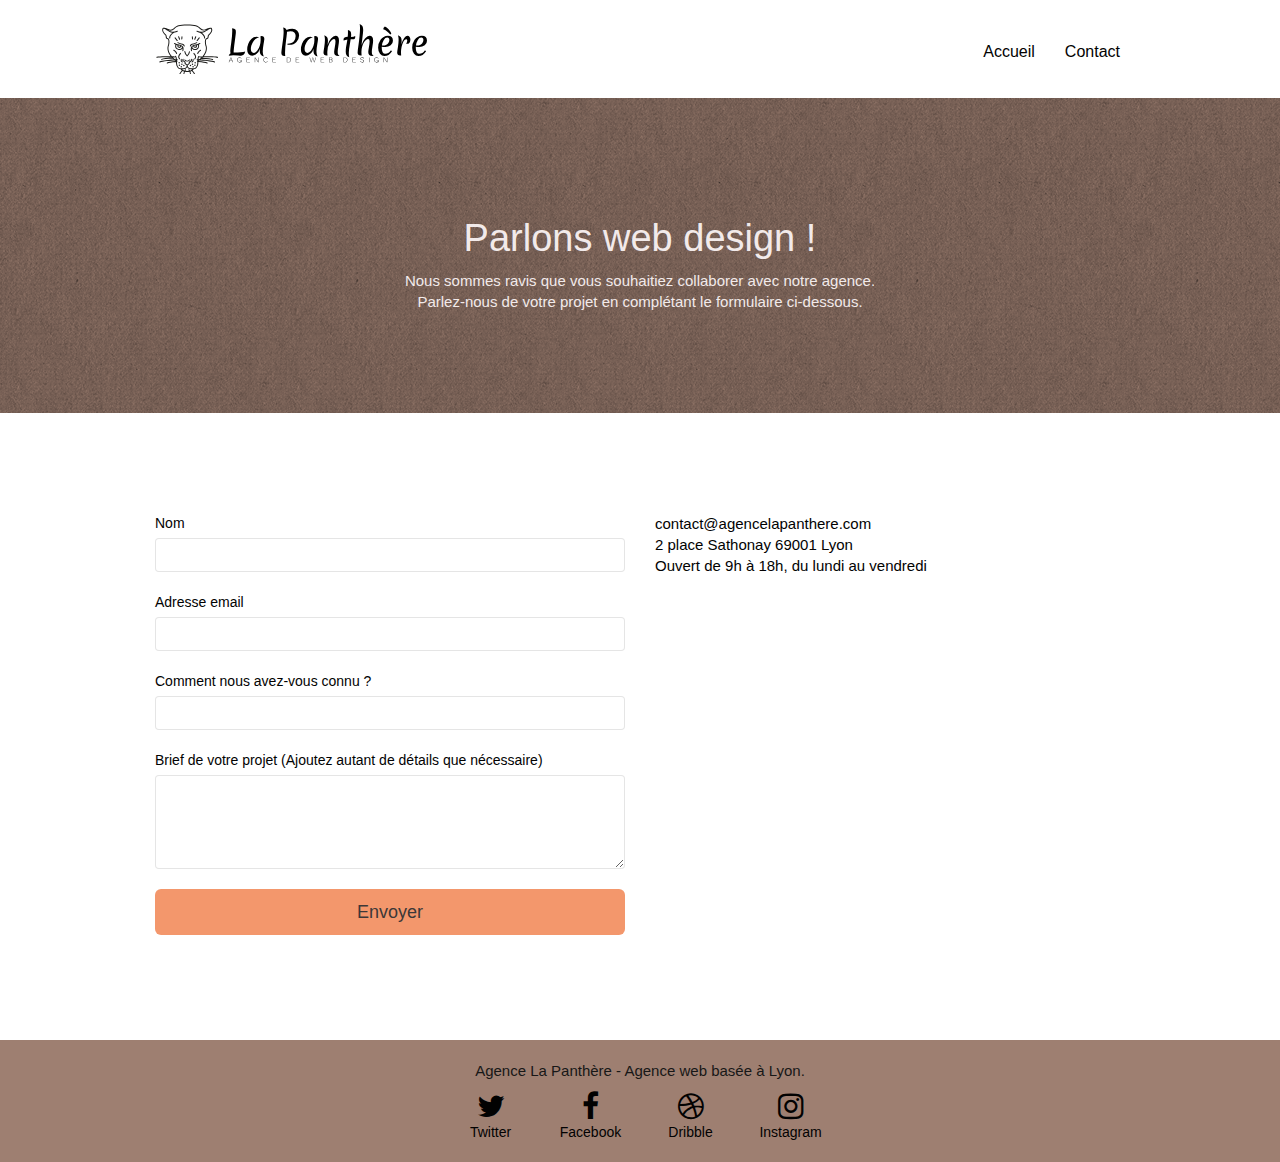
==== contact.html @ b4158b07 "color_banniere" ====
<!doctype html>
<html lang="fr">
<head>
    <meta charset="utf-8">
    <meta name="keywords" content="seo, google, site web, site internet, agence design paris, agence design, agence design,agence design,agence design,agence design,agence design,agence design,agence design,agence design">
    <meta name="description" content="Grande agence de web design basée à Lyon, la panthère, spécialisée en stratégie et illustration accompagne et aide votre entreprise à devenir attractive et visible sur internet">
    <meta name="viewport" content="width=device-width, initial-scale=1.0, viewport-fit=cover">
    <link rel="shortcut icon" type="image/png" href="favicon.jpg">
    
	<link rel="stylesheet" type="text/css" href="./css/bootstrap.css">
	<link rel="stylesheet" type="text/css" href="style.css">
	<link rel="stylesheet" type="text/css" href="./css/font-awesome.css">
	<link rel="stylesheet" type="text/css" href="./css/et-line.css">
	
    
	<script src="./js/jquery-2.1.0.min.js"></script>
	<script src="./js/bootstrap.min.js"></script>
	<script src="./js/blocs.min.js"></script>
	<script src="./js/jqBootstrapValidation.js"></script>
	<script src="./js/formHandler.js"></script>
    <title>Contact</title>

    
<!-- Analytics -->
 

<!-- Analytics END -->
    
</head>

<body>

	<!-- Principal conteneur -->
	<div class="page-container">
		
		<header>
			<!-- bloc-0 -->
			<div class="bloc bgc-white l-bloc " id="bloc-0">
				<div class="container bloc-sm">
					<nav class="navbar row">
						<div class="navbar-header">
							<a class="navbar-brand" href="index.html"><img src="img/agence-la-panthere-monochrome.svg" alt="logo agence la panthère" height="40" /></a>
						</div>
						<div class="collapse navbar-collapse navbar-1 special-dropdown-nav">
							<ul class="site-navigation nav navbar-nav">
								<li>
									<a href="index.html">Accueil</a>
								</li>
								<li>
									<a href="contact.html">Contact</a>
								</li>
							</ul>
						</div>
					</nav>
				</div>
			</div>
			<!-- bloc-0 END -->
		</header>

		<main>
			<!-- bloc-6 -->
			<div class="bloc bg-dots-bg bg-repeat bgc-atomic-tangerine d-bloc bloc-bg-texture texture-paper" id="bloc-6">
				<div class="container bloc-lg">
					<div class="col-sm-12">
						<h1 class="text-center hero-bloc-text tc-white">
							Parlons web design !
						</h1>
						<p class="text-center mg-lg tc-white tight-width-whitespace">
							Nous sommes ravis que vous souhaitiez collaborer avec notre agence.<br>
							Parlez-nous de votre projet en complétant le formulaire ci-dessous.
						</p>
					</div>
				</div>
			</div>
			<!-- bloc-6 END -->

			<!-- bloc-7 -->
			<div class="bloc bgc-white l-bloc" id="bloc-7">
				<div class="container bloc-lg">
					<div class="row">
						<div class="col-sm-6">
							<form id="form_1" novalidate data-success-msg="Your message has been sent." data-fail-msg="Sorry it seems that our mail server is not responding, Sorry for the inconvenience!">
								<div class="form-group">
									<label>
										Nom
									</label>
									<input id="name" class="form-control" required />
								</div>
								<div class="form-group">
									<label>
										Adresse email
									</label>
									<input id="email" class="form-control" type="email" required />
								</div>
								<div class="form-group">
									<label>
										Comment nous avez-vous connu ?
									</label>
									<input class="form-control" type="email" required id="input_504" />
								</div>
								<div class="form-group">
									<label>
										Brief de votre projet (Ajoutez autant de détails que nécessaire)<br>
									</label><textarea id="message" class="form-control" rows="4" cols="50" required></textarea>
								</div> 
								<button class="bloc-button btn btn-lg btn-block btn-atomic-tangerine" type="submit">
									Envoyer
								</button>
							</form>
						</div>
						<div class="col-sm-6">
							<p>
								contact@agencelapanthere.com<br>2 place Sathonay 69001 Lyon<br>Ouvert de 9h à 18h, du lundi au vendredi<br>
							</p>
						</div>
					</div>
				</div>
			</div>
			<!-- bloc-7 END -->

			<!-- ScrollToTop Button -->
			<a class="bloc-button btn btn-d scrollToTop" onclick="scrollToTarget('1')"><span class="fa fa-chevron-up"></span></a>
			<!-- ScrollToTop Button END-->
		</main>


		<footer>
			<div class="bloc bgc-atomic-tangerine d-bloc" id="bloc-8">
				<div class="container bloc-sm">
					<div class="row">
						<div class="col-sm-12">
							<p class="text-center white">
								Agence La Panthère - Agence web basée à Lyon.<br>
							</p>
							<div class="row row-no-gutters social">
								<div class="col-sm-3">
									<div class="text-center">
										<a class="social" href="index.html"><span class="fa fa-twitter icon-md"></span>Twitter</a>
									</div>
								</div>
								<div class="col-sm-3">
									<div class="text-center">
										<a class="social" href="index.html"><span class="fa fa-facebook icon-md"></span>Facebook</a>
									</div>
								</div>
								<div class="col-sm-3">
									<div class="text-center">
										<a class="social" href="index.html"><span class="fa fa-dribbble icon-md"></span>Dribble</a>
									</div>
								</div>
								<div class="col-sm-3">
									<div class="text-center">
										<a class="social" href="index.html"><span class="fa fa-instagram icon-md"></span>Instagram</a>
									</div>
								</div>
							</div>
						</div>
					</div>
				</div>
			</div>
		</footer>
		<!-- Footer - bloc-8 END -->

	</div>
<!-- Principal conteneur END -->
    

</body>
</html>
---- style.css ----
body {
    margin: 0;
    padding: 0;
    background: #FFF;
    overflow-x: hidden;
    -webkit-font-smoothing: antialiased;
    -moz-osx-font-smoothing: grayscale;
}

a,
button {
    transition: all .3s ease-in-out;
    outline: none!important;
}

a:hover {
    text-decoration: none;
    cursor: pointer;
}

#page-loading-blocs-notifaction {
    position: fixed;
    top: 0;
    bottom: 0;
    width: 100%;
    z-index: 100000;
    background: #FFFFFF url("img/pageload-spinner.gif") no-repeat center center;
}

header img
{
    height: 50px;
}

.bloc {
    width: 100%;
    clear: both;
    background: 50% 50% no-repeat;
    padding: 0 50px;
    -webkit-background-size: cover;
    -moz-background-size: cover;
    -o-background-size: cover;
    background-size: cover;
    position: relative;
}

.col-xs-12
{
    padding: 0 30px 0 30px;
}

.col-sm-12 img
{
 width: 180px;
}

.bloc .container {
    padding-left: 15px;
    padding-right: 15px;
}

.bloc-lg {
    padding: 100px 50px;
}

.bloc-md {
    padding: 50px;
}

.bloc-sm {
    padding: 20px 50px;
}

.bg-center,
.bg-l-edge,
.bg-r-edge,
.bg-t-edge,
.bg-b-edge,
.bg-tl-edge,
.bg-bl-edge,
.bg-tr-edge,
.bg-br-edge,
.bg-repeat {
    -webkit-background-size: auto!important;
    -moz-background-size: auto!important;
    -o-background-size: auto!important;
    background-size: auto!important;
}

.bg-repeat {
    background: repeat;
}

.bg-t-edge {
    background: top no-repeat;
}

.bloc-bg-texture::before {
    content: "";
    background-size: 2px 2px;
    position: absolute;
    top: 0;
    bottom: 0;
    left: 0;
    right: 0;
}

.texture-paper::before {
    background: url("img/texture-paper.png");
    background-size: 280px 280px;
}

.b-parallax {
    background-attachment: fixed;
}

.d-bloc .navbar-toggle .icon-bar {
    background: rgba(255, 255, 255, 1);
}

.d-bloc .btn-wire,
.d-bloc .btn-wire:hover {
    color: rgba(255, 255, 255, 1);
    border-color: rgba(255, 255, 255, 1);
}

.d-bloc .panel {
    color: rgba(0, 0, 0, .5);
}

.d-bloc .panel button:hover {
    color: rgba(0, 0, 0, .7);
}

.d-bloc .panel icon {
    border-color: rgba(0, 0, 0, .7);
}

.d-bloc .panel .divider-h span {
    border-color: rgba(0, 0, 0, .1);
}

.d-bloc .panel .a-btn {
    color: rgba(0, 0, 0, .6);
}

.d-bloc .panel .a-btn:hover {
    color: rgba(0, 0, 0, 1);
}

.d-bloc .panel .btn-wire,
.d-bloc .panel .btn-wire:hover {
    color: rgba(0, 0, 0, .7);
    border-color: rgba(0, 0, 0, .3);
}

.d-bloc .panel,
.l-bloc {
    color: rgba(0, 0, 0, .5);
}

.d-bloc .panel button:hover,
.l-bloc button:hover {
    color: rgba(0, 0, 0, .7);
}

.l-bloc .icon-round,
.l-bloc .icon-square,
.l-bloc .icon-rounded,
.l-bloc .icon-semi-rounded-a,
.l-bloc .icon-semi-rounded-b {
    border-color: rgba(0, 0, 0, .7);
}

.d-bloc .panel .divider-h span,
.l-bloc .divider-h span {
    border-color: rgba(0, 0, 0, .1);
}

.d-bloc .panel .a-btn,
.l-bloc .a-btn,
.l-bloc .navbar a,
.l-bloc .navbar-brand,
.l-bloc a .icon-sm,
.l-bloc a .icon-md,
.l-bloc a .icon-lg,
.l-bloc a .icon-xl,
.l-bloc h1 a,
.l-bloc h2 a,
.l-bloc h3 a,
.l-bloc h4 a,
.l-bloc h5 a,
.l-bloc h6 a,
.l-bloc p a {
    color: rgba(0, 0, 0, .6);
}

.d-bloc .panel .a-btn:hover,
.l-bloc .a-btn:hover,
.l-bloc .navbar a:hover,
.l-bloc .navbar-brand:hover,
.l-bloc a:hover .icon-sm,
.l-bloc a:hover .icon-md,
.l-bloc a:hover .icon-lg,
.l-bloc a:hover .icon-xl,
.l-bloc h1 a:hover,
.l-bloc h2 a:hover,
.l-bloc h3 a:hover,
.l-bloc h4 a:hover,
.l-bloc h5 a:hover,
.l-bloc h6 a:hover,
.l-bloc p a:hover {
    color: rgba(0, 0, 0, 1);
}

.l-bloc .navbar-toggle .icon-bar {
    color: rgba(0, 0, 0, .6);
}

.d-bloc .panel .btn-wire,
.d-bloc .panel .btn-wire:hover,
.l-bloc .btn-wire,
.l-bloc .btn-wire:hover {
    color: rgba(0, 0, 0, .7);
    border-color: rgba(0, 0, 0, .3);
}

.voffset {
    margin-top: 30px;
}

.voffset-lg {
    margin-top: 80px;
}

.row-no-gutters {
    display: flex;
    margin-right: 0;
    margin-left: 0;
}

.row.row-no-gutters > [class^="col-"],
.row.row-no-gutters > [class*=" col-"] {
    padding-left: 16px;
}

#bloc-1-hero h1 {
    font-size: 32px;
}

.navbar {
    margin-bottom: 0;
    z-index: 1;
}

.navbar-brand {
    height: auto;
    padding: 3px 15px;
    font-size: 25px;
    font-weight: normal;
    font-weight: 600;
    line-height: 44px;
}

.navbar-brand img {
    max-height: 200px;
    margin: 0 5px 0 0;
    display: inline;
}

.navbar-brand img[src$=svg] {
    min-width: 100px;
}

.nav-center .navbar-brand img {
    margin: 0;
}

.navbar .nav {
    padding-top: 2px;
    margin-right: -16px;
    float: right;
    z-index: 1;
}

.nav > li {
    float: left;
    margin-top: 4px;
    font-size: 16px;
}

.navbar-nav .open .dropdown-menu > li > a {
    text-align: inherit;
}

.nav > li a:hover,
.nav > li a:focus {
    background: transparent;
}

.navbar-toggle {
    margin: 10px 10px 0 0;
    border: 0px;
}

.navbar-toggle:hover {
    background: transparent!important;
}

.navbar-toggle .icon-bar {
    background-color: rgba(0, 0, 0, .5);
    width: 26px;
}

.nav-invert .navbar .nav {
    float: left;
}

.nav-invert .navbar-header,
.nav-invert .navbar-brand {
    float: right;
    position: relative;
    z-index: 2;
}

@media (min-width: 768px) {
    .site-navigation {
        position: absolute;
        top: 50%;
        right: 20px;
        transform: translate(0, -50%);
        -webkit-transform: translateY(-50%);
    }
    .nav > li .dropdown-menu a,
    .nav > li .dropdown-menu a:hover {
        color: #484848;
    }
    .nav-invert .site-navigation {
        left: 0;
        right: 0;
    }
    .nav-center {
        text-align: center;
    }
    .nav-center .navbar-header {
        width: 100%;
    }
    .nav-center .navbar-header,
    .nav-center .navbar-brand,
    .nav-center .nav > li {
        float: none;
        display: inline-block;
    }
    .nav-center .site-navigation {
        position: relative;
        width: 100%;
        right: 0;
        margin-right: 0px;
        margin-top: 20px;
    }
    .nav-center.mini-nav .navbar-toggle {
        float: none;
        margin: 10px auto 0;
    }
}

.nav > li > .dropdown a {
    background: none!important;
    display: block;
    padding: 14px 15px;
}

nav .caret {
    margin: 0 5px;
}

.dropdown-menu .dropdown-menu {
    top: -8px;
    left: 100%;
}

.dropdown-menu .dropmenu-flow-right {
    top: 100%;
    left: 0;
    margin-left: -1px;
    border-top-left-radius: 0;
    border-top-right-radius: 0;
}

.dropdown-menu .dropdown span {
    border: 4px solid black;
    border-top-color: transparent;
    border-right-color: transparent;
    border-bottom-color: transparent;
    margin: 6px -5px 0 0!important;
    float: right;
}

.mg-md {
    margin-top: 10px;
    margin-bottom: 45px;
}

.mg-lg {
    margin-top: 10px;
    margin-bottom: 40px;
}

.btn {
    margin: 0 5px 5px 0;
}

.btn.pull-right {
    margin: 0 0 5px 5px;
}

.btn-d,
.btn-d:hover,
.btn-d:focus {
    color: #FFF;
    background: rgba(0, 0, 0, .3);
}

button {
    outline: none!important;
}

.btn-rd {
    border-radius: 40px;
}

.btn-clean {
    border: 1px solid rgba(0, 0, 0, .08);
    border-bottom-color: rgba(0, 0, 0, .1);
    text-shadow: 0 1px 0 rgba(0, 0, 1, .1);
    box-shadow: 0 1px 3px rgba(0, 0, 1, .25), inset 0 1px 0 0 rgba(255, 255, 255, .15);
}

.icon-md {
    font-size: 30px!important;
}

.icon-lg {
    font-size: 60px!important;
}

.sm-shadow {
    text-shadow: 0 1px 2px rgba(0, 0, 0, .3);
}

.panel-sq,
.panel-sq .panel-heading,
.panel-sq .panel-footer {
    border-radius: 0;
}

.panel-rd {
    border-radius: 30px;
}

.panel-rd .panel-heading {
    border-radius: 29px 29px 0 0;
}

.panel-rd .panel-footer {
    border-radius: 0 0 29px 29px;
}

.form-control {
    border-color: rgba(0, 0, 0, .1);
    box-shadow: none;
}

.scrollToTop {
    width: 40px;
    height: 40px;
    position: fixed;
    bottom: 20px;
    right: 20px;
    opacity: 0;
    z-index: 500;
    transition: all .3s ease-in-out;
}

.scrollToTop span {
    margin-top: 6px;
}

.showScrollTop {
    font-size: 14px;
    opacity: 1;
}

a[data-lightbox] {
    position: relative;
    display: block;
    text-align: center;
}

a[data-lightbox]:hover::before {
    content: "+";
    font-family: "HelveticaNeue-Light", "Helvetica Neue Light", "Helvetica Neue", Helvetica, Arial;
    font-size: 32px;
    width: 50px;
    height: 50px;
    margin-left: -25px;
    border-radius: 50%;
    background: rgba(0, 0, 0, .6);
    color: #FFF;
    font-weight: 100;
    z-index: 1;
    position: absolute;
    top: 50%;
    transform: translateY(-50%);
    -webkit-transform: translateY(-50%);
}

a[data-lightbox]:hover img {
    opacity: 0.6;
    -webkit-animation-fill-mode: none;
    animation-fill-mode: none;
}

#lightbox-modal {
    display: flex;
    align-items: center;
}

#lightbox-modal .modal-dialog {
    width: 90%;
    max-width: 900px;
    margin: 0 auto 0;
}

#lightbox-modal .modal-dialog img {
    max-height: 90vh;
    margin: 0 auto;
}

.lightbox-caption {
    padding: 20px;
    color: #FFF;
    background: rgba(0, 0, 0, .5);
    position: absolute;
    left: 15px;
    right: 15px;
    bottom: 5px;
}

.close-lightbox {
    color: #FFF;
    font-size: 30px;
    position: absolute;
    top: 20px;
    right: 20px;
    z-index: 20;
    background: rgba(0, 0, 0, .5);
    border: none;
    line-height: 30px;
    padding: 0 9px 5px;
    opacity: 0.3;
}

.close-lightbox:hover,
.next-lightbox:hover,
.prev-lightbox:hover {
    opacity: 1.0;
    color: #FFF;
}

.next-lightbox,
.prev-lightbox {
    font-size: 20px;
    color: rgba(255, 255, 255, .9);
    background: rgba(0, 0, 0, .5);
    transition: all .2s ease-in-out;
    position: absolute;
    top: 45%;
    z-index: 1;
    opacity: 0.4;
}

.next-lightbox {
    padding: 6px 8px 1px 13px;
    right: 25px;
}

.prev-lightbox {
    padding: 6px 13px 1px 10px;
    left: 25px;
}

.snapshot-lb .modal-body {
    padding-bottom: 45px;
}

.snapshot-lb .lightbox-caption {
    padding: 0;
    color: rgba(0, 0, 0, .5);
    background: none;
}

h1,
h2,
h3,
h4,
h5,
h6,
p,
label,
.btn,
a {
    font-family: "helvetica";
    font-weight: 400;
    color: #020202!important;
}

.container {
    max-width: 1000px;
}

.hero-bloc-text {
    font-size: 38px;
}

.hero-bloc-text-sub {
    font-size: 36px;
}

.statement-bloc-text {
    line-height: 26px;
    font-style: italic;
    font-size: 20px;
    text-align: center;
    font-weight: lighter;
    max-width: 520px;
    margin: auto auto auto auto;
}

p {
    font-size: 15px;
}

.tight-width-whitespace {
    max-width: 617px;
    margin: auto auto auto auto;
}

.h1 {
    font-size: 20px;
    font-family: "Open Sans";
}

.cta-hero {
    margin-top: 22px;
    color: #FFFFFF!important;
    text-transform: uppercase;

    font-size: 16px;
    font-weight: 700;
}

.social {
    max-width: 400px;
    margin: auto auto auto auto;
}

.bgc-white h2
{
    padding: 0% 19%;
}

h2 {
    font-size: 22px;
    line-height: 1.4em;
}

h3 {
    font-size: 15px;
    text-transform: uppercase;
    font-weight: 700;
    color: #333333!important;
}

.med-width-whitespace {
    max-width: 800px;
    margin: auto auto auto auto;
    box-shadow: 0px 0px 0px #000000;
}

h1 {
    color: #333333!important;
}

h4 {
    color: #333333!important;
}

.icons {
    margin-bottom: 14px;
    margin-top: 24px;
}

.white {
    color: #171717!important;
}

.whitee {
    color: #f4f0f0!important;
}

.portfolio-thumb {
    margin-bottom: 24px;
}

.portfolio-row {
    margin-bottom: 44px;
    margin-top: 50px;
}

.form-group
{
    display: flex;
    flex-direction: column;
    margin-bottom: 20px;
}

.avatar {
    box-shadow: 0px 4px 9px rgba(0, 0, 0, 0.3);
}

.black-background {
    background-color:rgba(47, 42, 26, 0.87);
    padding: 40px 0 40px 0;
}

.bold-link {
    font-weight: 900;
    text-decoration: underline!important;
}

.bgc-white {
    background-color: #FFFFFF;
}



.bgc-atomic-tangerine {
    background-color: #9e7f71;
}

.tc-white {
    color: #f2eaea!important;
}

.btn-atomic-tangerine {
    background: #F3976C;
    color: #3c3838!important;
}

.btn-atomic-tangerine:hover {
    background: #c27956!important;
    color: #3c3838!important;
}

.ltc-white {
    color: #FFFFFF!important;
}

.ltc-white:hover {
    color: #cccccc!important;
}

.ltc-atomic-tangerine {
    color: #F3976C!important;
}

.ltc-atomic-tangerine:hover {
    color: #c27956!important;
}

.icon-dark-slate-blue {
    color: #364577!important;
    border-color: #364577!important;
}

.bg-dots-bg {
    background-image: url("img/dots-bg.png");
}

.bg-lines-h2-bg {
    background-image: url("img/lines-h2-bg.png");
}

.bg-banniere {
    background-image: url("img/agence-la-panthere-red.jpg");
}

.bg-presentation {
    background-image: url("img/image-de-presentation-red.jpg");
}


@media (max-width: 1024px) {
    .bloc {
        padding-left: 20px;
        padding-right: 20px;
    }
    .bloc.full-width-bloc,
    .bloc-tile-2.full-width-bloc .container,
    .bloc-tile-3.full-width-bloc .container,
    .bloc-tile-4.full-width-bloc .container {
        padding-left: 0;
        padding-right: 0;
    }
}

@media (max-width: 992px) and (min-width: 768px) {
    .navbar .nav {
        max-width: 80%
    }
    .nav-center.navbar .nav {
        max-width: 100%
    }
}

@media only screen and (min-width: 768px) and (max-width: 1024px) and (orientation: landscape) {
    .b-parallax {
        background-attachment: scroll;
    }
}

@media only screen and (min-width: 1024px) and (max-width: 1366px) and (-webkit-min-device-pixel-ratio: 1.5) {
    .b-parallax {
        background-attachment: scroll;
    }
}

@media (max-width: 991px) {
    .container {
        width: 100%;
    }
    .b-parallax {
        background-attachment: scroll;
    }
    .page-container,
    #hero-bloc {
        overflow-x: hidden;
        position: relative;
    }
    
    .bloc-group,
    .bloc-group .bloc {
        display: block;
        width: 100%;
    }
    
}

@media (max-width: 767px) {

    .black-background {
        margin: 0 20px 0;
    }

    p {
        font-size: 23px;
    }

    .page-container {
        overflow-x: hidden;
        position: relative;
    }
    h1,
    h2,
    h3,
    h4,
    h5,
    h6,
    p,
    #disqus_thread {
        padding-left: 10px!important;
        padding-right: 10px!important;
    }
    .b-parallax {
        background-attachment: scroll;
    }
    .navbar .nav {
        padding-top: 0;
        border-top: 1px solid rgba(0, 0, 0, .2);
        float: none!important;
    }
    .navbar.row {
        margin-left: 0;
        margin-right: 0;
    }
    .site-navigation {
        position: inherit;
        transform: none;
        -webkit-transform: none;
        -ms-transform: none;
    }
    .nav > li {
        margin-top: 0;
        border-bottom: 1px solid rgba(0, 0, 0, .1);
        background: rgba(0, 0, 0, .05);
        text-align: left;
        padding-left: 15px;
        width: 100%;
        
    }
    .nav > li:hover {
        background: rgba(0, 0, 0, .08);
    }
    .dropdown .dropdown a .caret {
        float: none;
        margin: 5px 0 0 10px!important;
        border: 4px solid black;
        border-bottom-color: transparent;
        border-right-color: transparent;
        border-left-color: transparent;
    }
    #hero-bloc .navbar .nav {
        background: rgba(0, 0, 0, .8);
    }
    #hero-bloc .navbar .nav a {
        color: rgba(255, 255, 255, .6);
    }
    .hero {
        padding: 50px 0;
    }
    .hero-nav {
        left: -1px;
        right: -1px;
    }
    .navbar-collapse {
        padding: 0;
        overflow-x: hidden;
        -webkit-box-shadow: none;
        box-shadow: none;
    }
    .navbar-brand img {
        max-height: 40px;
        width: auto;
    }
    .nav-invert .navbar-header {
        float: none;
        width: 100%;
    }
    .nav-invert .navbar-toggle {
        float: left;
        margin-left: 10px;
    }
    .bloc {
        padding-left: 0;
        padding-right: 0;
    }
    .bloc-xxl,
    .bloc-xl,
    .bloc-lg {
        padding: 40px 0;
    }
    .bloc-sm,
    .bloc-md {
        padding-left: 0;
        padding-right: 0;
    }
    .bloc-tile-2 .container,
    .bloc-tile-3 .container,
    .bloc-tile-4 .container,
    .bloc-fill-screen .fill-bloc-top-edge,
    .bloc-fill-screen .fill-bloc-bottom-edge {
        padding-left: 0;
        padding-right: 0;
    }
    .a-block {
        padding: 0 10px;
    }
    .btn-dwn {
        display: none;
    }
    .voffset {
        margin-top: 5px;
    }
    .voffset-md {
        margin-top: 20px;
    }
    .voffset-lg {
        margin-top: 30px;
    }
    form {
        padding: 5px;
    }
    .close-lightbox {
        display: inline-block;
    }
    .blocsapp-device-iphone5 {
        background-size: 216px 425px;
        padding-top: 60px;
        width: 216px;
        height: 425px;
    }
    .blocsapp-device-iphone5 img {
        width: 180px;
        height: 320px;
    }
}

@media (max-width: 400px) {
    .bloc {
        padding-left: 0;
        padding-right: 0;
    }
}

@media (max-width: 767px) {
    .bloc-mob-center-text {
        text-align: center;
    }
}
---- css/et-line.css ----
@font-face {
    font-family: et-line;
    src: url(../fonts/et-line.eot);
    src: url(../fonts/et-line.eot?#iefix) format('embedded-opentype'), url(../fonts/et-line.woff) format('woff'), url(../fonts/et-line.ttf) format('truetype'), url(../fonts/et-line.svg#et-line) format('svg');
    font-weight: 400;
    font-style: normal
}

.et-icon-adjustments,
.et-icon-alarmclock,
.et-icon-anchor,
.et-icon-aperture,
.et-icon-attachment,
.et-icon-bargraph,
.et-icon-basket,
.et-icon-beaker,
.et-icon-bike,
.et-icon-book-open,
.et-icon-briefcase,
.et-icon-browser,
.et-icon-calendar,
.et-icon-camera,
.et-icon-caution,
.et-icon-chat,
.et-icon-circle-compass,
.et-icon-clipboard,
.et-icon-clock,
.et-icon-cloud,
.et-icon-compass,
.et-icon-desktop,
.et-icon-dial,
.et-icon-document,
.et-icon-documents,
.et-icon-download,
.et-icon-dribbble,
.et-icon-edit,
.et-icon-envelope,
.et-icon-expand,
.et-icon-facebook,
.et-icon-flag,
.et-icon-focus,
.et-icon-gears,
.et-icon-genius,
.et-icon-gift,
.et-icon-global,
.et-icon-globe,
.et-icon-googleplus,
.et-icon-grid,
.et-icon-happy,
.et-icon-hazardous,
.et-icon-heart,
.et-icon-hotairballoon,
.et-icon-hourglass,
.et-icon-key,
.et-icon-laptop,
.et-icon-layers,
.et-icon-lifesaver,
.et-icon-lightbulb,
.et-icon-linegraph,
.et-icon-linkedin,
.et-icon-lock,
.et-icon-magnifying-glass,
.et-icon-map,
.et-icon-map-pin,
.et-icon-megaphone,
.et-icon-mic,
.et-icon-mobile,
.et-icon-newspaper,
.et-icon-notebook,
.et-icon-paintbrush,
.et-icon-paperclip,
.et-icon-pencil,
.et-icon-phone,
.et-icon-picture,
.et-icon-pictures,
.et-icon-piechart,
.et-icon-presentation,
.et-icon-pricetags,
.et-icon-printer,
.et-icon-profile-female,
.et-icon-profile-male,
.et-icon-puzzle,
.et-icon-quote,
.et-icon-recycle,
.et-icon-refresh,
.et-icon-ribbon,
.et-icon-rss,
.et-icon-sad,
.et-icon-scissors,
.et-icon-scope,
.et-icon-search,
.et-icon-shield,
.et-icon-speedometer,
.et-icon-strategy,
.et-icon-streetsign,
.et-icon-tablet,
.et-icon-target,
.et-icon-telescope,
.et-icon-toolbox,
.et-icon-tools,
.et-icon-tools-2,
.et-icon-trophy,
.et-icon-tumblr,
.et-icon-twitter,
.et-icon-upload,
.et-icon-video,
.et-icon-wallet,
.et-icon-wine {
    font-family: et-line;
    speak: none;
    font-style: normal;
    font-weight: 400;
    font-variant: normal;
    text-transform: none;
    line-height: 1;
    -webkit-font-smoothing: antialiased;
    -moz-osx-font-smoothing: grayscale;
    display: inline-block
}

.et-icon-mobile:before {
    content: "\e000"
}

.et-icon-laptop:before {
    content: "\e001"
}

.et-icon-desktop:before {
    content: "\e002"
}

.et-icon-tablet:before {
    content: "\e003"
}

.et-icon-phone:before {
    content: "\e004"
}

.et-icon-document:before {
    content: "\e005"
}

.et-icon-documents:before {
    content: "\e006"
}

.et-icon-search:before {
    content: "\e007"
}

.et-icon-clipboard:before {
    content: "\e008"
}

.et-icon-newspaper:before {
    content: "\e009"
}

.et-icon-notebook:before {
    content: "\e00a"
}

.et-icon-book-open:before {
    content: "\e00b"
}

.et-icon-browser:before {
    content: "\e00c"
}

.et-icon-calendar:before {
    content: "\e00d"
}

.et-icon-presentation:before {
    content: "\e00e"
}

.et-icon-picture:before {
    content: "\e00f"
}

.et-icon-pictures:before {
    content: "\e010"
}

.et-icon-video:before {
    content: "\e011"
}

.et-icon-camera:before {
    content: "\e012"
}

.et-icon-printer:before {
    content: "\e013"
}

.et-icon-toolbox:before {
    content: "\e014"
}

.et-icon-briefcase:before {
    content: "\e015"
}

.et-icon-wallet:before {
    content: "\e016"
}

.et-icon-gift:before {
    content: "\e017"
}

.et-icon-bargraph:before {
    content: "\e018"
}

.et-icon-grid:before {
    content: "\e019"
}

.et-icon-expand:before {
    content: "\e01a"
}

.et-icon-focus:before {
    content: "\e01b"
}

.et-icon-edit:before {
    content: "\e01c"
}

.et-icon-adjustments:before {
    content: "\e01d"
}

.et-icon-ribbon:before {
    content: "\e01e"
}

.et-icon-hourglass:before {
    content: "\e01f"
}

.et-icon-lock:before {
    content: "\e020"
}

.et-icon-megaphone:before {
    content: "\e021"
}

.et-icon-shield:before {
    content: "\e022"
}

.et-icon-trophy:before {
    content: "\e023"
}

.et-icon-flag:before {
    content: "\e024"
}

.et-icon-map:before {
    content: "\e025"
}

.et-icon-puzzle:before {
    content: "\e026"
}

.et-icon-basket:before {
    content: "\e027"
}

.et-icon-envelope:before {
    content: "\e028"
}

.et-icon-streetsign:before {
    content: "\e029"
}

.et-icon-telescope:before {
    content: "\e02a"
}

.et-icon-gears:before {
    content: "\e02b"
}

.et-icon-key:before {
    content: "\e02c"
}

.et-icon-paperclip:before {
    content: "\e02d"
}

.et-icon-attachment:before {
    content: "\e02e"
}

.et-icon-pricetags:before {
    content: "\e02f"
}

.et-icon-lightbulb:before {
    content: "\e030"
}

.et-icon-layers:before {
    content: "\e031"
}

.et-icon-pencil:before {
    content: "\e032"
}

.et-icon-tools:before {
    content: "\e033"
}

.et-icon-tools-2:before {
    content: "\e034"
}

.et-icon-scissors:before {
    content: "\e035"
}

.et-icon-paintbrush:before {
    content: "\e036"
}

.et-icon-magnifying-glass:before {
    content: "\e037"
}

.et-icon-circle-compass:before {
    content: "\e038"
}

.et-icon-linegraph:before {
    content: "\e039"
}

.et-icon-mic:before {
    content: "\e03a"
}

.et-icon-strategy:before {
    content: "\e03b"
}

.et-icon-beaker:before {
    content: "\e03c"
}

.et-icon-caution:before {
    content: "\e03d"
}

.et-icon-recycle:before {
    content: "\e03e"
}

.et-icon-anchor:before {
    content: "\e03f"
}

.et-icon-profile-male:before {
    content: "\e040"
}

.et-icon-profile-female:before {
    content: "\e041"
}

.et-icon-bike:before {
    content: "\e042"
}

.et-icon-wine:before {
    content: "\e043"
}

.et-icon-hotairballoon:before {
    content: "\e044"
}

.et-icon-globe:before {
    content: "\e045"
}

.et-icon-genius:before {
    content: "\e046"
}

.et-icon-map-pin:before {
    content: "\e047"
}

.et-icon-dial:before {
    content: "\e048"
}

.et-icon-chat:before {
    content: "\e049"
}

.et-icon-heart:before {
    content: "\e04a"
}

.et-icon-cloud:before {
    content: "\e04b"
}

.et-icon-upload:before {
    content: "\e04c"
}

.et-icon-download:before {
    content: "\e04d"
}

.et-icon-target:before {
    content: "\e04e"
}

.et-icon-hazardous:before {
    content: "\e04f"
}

.et-icon-piechart:before {
    content: "\e050"
}

.et-icon-speedometer:before {
    content: "\e051"
}

.et-icon-global:before {
    content: "\e052"
}

.et-icon-compass:before {
    content: "\e053"
}

.et-icon-lifesaver:before {
    content: "\e054"
}

.et-icon-clock:before {
    content: "\e055"
}

.et-icon-aperture:before {
    content: "\e056"
}

.et-icon-quote:before {
    content: "\e057"
}

.et-icon-scope:before {
    content: "\e058"
}

.et-icon-alarmclock:before {
    content: "\e059"
}

.et-icon-refresh:before {
    content: "\e05a"
}

.et-icon-happy:before {
    content: "\e05b"
}

.et-icon-sad:before {
    content: "\e05c"
}

.et-icon-facebook:before {
    content: "\e05d"
}

.et-icon-twitter:before {
    content: "\e05e"
}

.et-icon-googleplus:before {
    content: "\e05f"
}

.et-icon-rss:before {
    content: "\e060"
}

.et-icon-tumblr:before {
    content: "\e061"
}

.et-icon-linkedin:before {
    content: "\e062"
}

.et-icon-dribbble:before {
    content: "\e063"
}
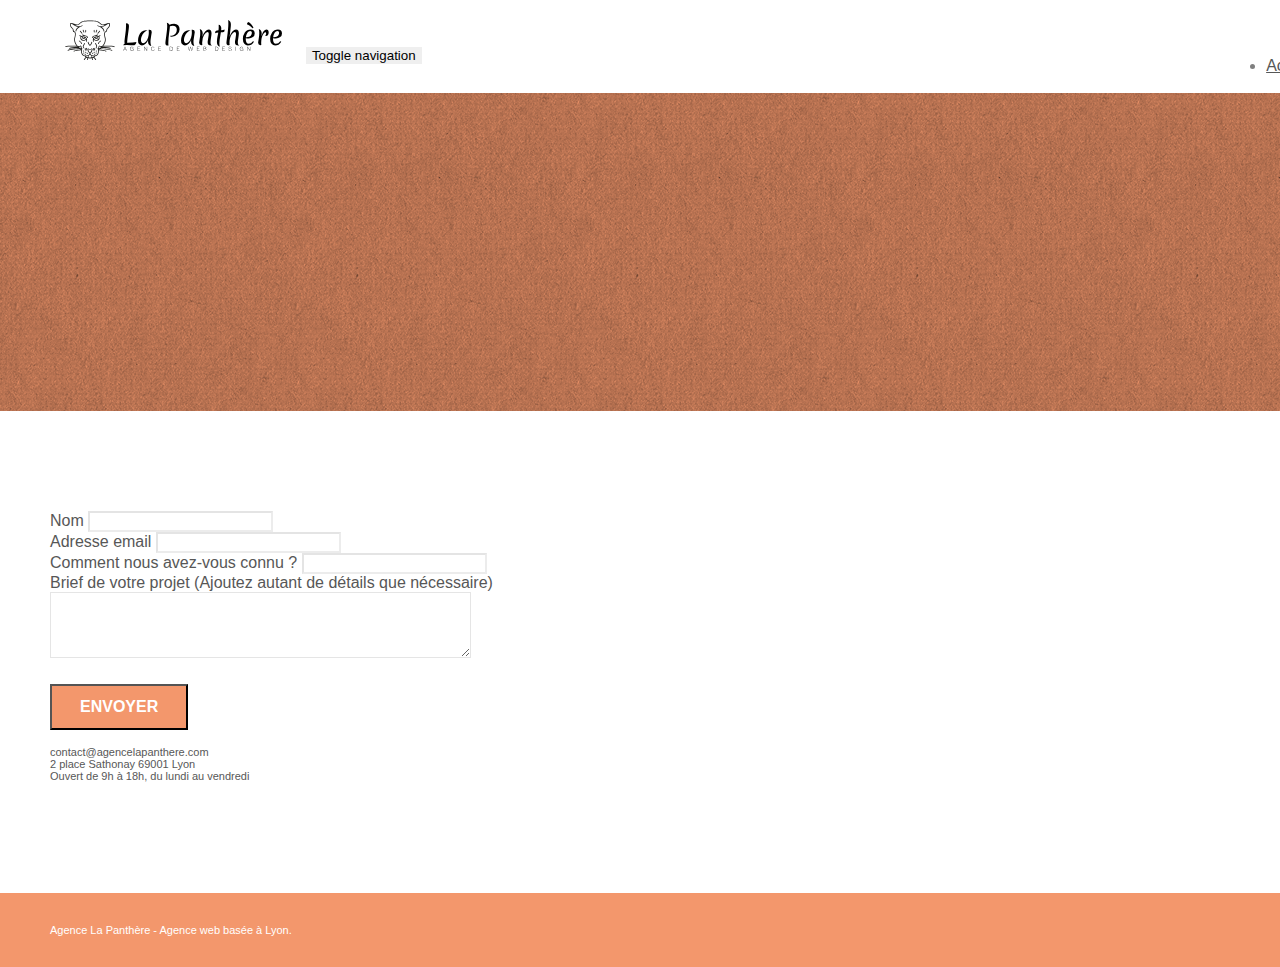
==== commit 5fdeb927: "retour_arr" ====
--- a/contact.html
+++ b/contact.html
@@ -1,16 +1,16 @@
 <!doctype html>
-<html lang="fr">
+<html lang="Default">
 <head>
     <meta charset="utf-8">
-    <meta name="keywords" content="seo, google, site web, site internet, agence design paris, agence design, agence design,agence design,agence design,agence design,agence design,agence design,agence design,agence design">
-    <meta name="description" content="Grande agence de web design basée à Lyon, la panthère, spécialisée en stratégie et illustration accompagne et aide votre entreprise à devenir attractive et visible sur internet">
+    <meta name="keywords" content="">
+    <meta name="description" content="">
     <meta name="viewport" content="width=device-width, initial-scale=1.0, viewport-fit=cover">
     <link rel="shortcut icon" type="image/png" href="favicon.jpg">
     
-	<link rel="stylesheet" type="text/css" href="./css/bootstrap.css">
+	<link rel="stylesheet" type="text/css" href="./css/bootstrap.min.css">
 	<link rel="stylesheet" type="text/css" href="style.css">
-	<link rel="stylesheet" type="text/css" href="./css/font-awesome.css">
-	<link rel="stylesheet" type="text/css" href="./css/et-line.css">
+	<link rel="stylesheet" type="text/css" href="./css/font-awesome.min.css">
+	<link rel="stylesheet" type="text/css" href="./css/et-line.min.css">
 	
     
 	<script src="./js/jquery-2.1.0.min.js"></script>
@@ -18,150 +18,149 @@
 	<script src="./js/blocs.min.js"></script>
 	<script src="./js/jqBootstrapValidation.js"></script>
 	<script src="./js/formHandler.js"></script>
-    <title>Contact</title>
+    <title>page2</title>
 
     
 <!-- Analytics -->
  
-
 <!-- Analytics END -->
     
 </head>
+<body>
+<!-- Principal conteneur -->
+<div class="page-container">
+    
+<!-- bloc-0 -->
+<div class="bloc bgc-white l-bloc " id="bloc-0">
+	<div class="container bloc-sm">
+		<nav class="navbar row">
+			<div class="navbar-header">
+				<a class="navbar-brand" href="index.html"><img src="img/agence-la-panthere-monochrome.svg" alt="atlanta web design logo" height="40" /></a>
+				<button id="nav-toggle" type="button" class="ui-navbar-toggle navbar-toggle" data-toggle="collapse" data-target=".navbar-1">
+					<span class="sr-only">Toggle navigation</span><span class="icon-bar"></span><span class="icon-bar"></span><span class="icon-bar"></span>
+				</button>
+			</div>
+			<div class="collapse navbar-collapse navbar-1 special-dropdown-nav">
+				<ul class="site-navigation nav navbar-nav">
+					<li>
+						<a href="index.html">Accueil</a>
+					</li>
+					<li>
+					</li>
+					<li>
+						<a href="page2.html">page2 &gt;</a>
+					</li>
+				</ul>
+			</div>
+		</nav>
+	</div>
+</div>
+<!-- bloc-0 END -->
 
-<body>
+<!-- bloc-6 -->
+<div class="bloc bg-dots-bg bg-repeat bgc-atomic-tangerine d-bloc bloc-bg-texture texture-paper" id="bloc-6">
+	<div class="container bloc-lg">
+		<div class="row">
+			<div class="col-sm-12">
+				<h1 class="text-center hero-bloc-text tc-white">
+					Parlons web design !
+				</h1>
+				<p class="text-center mg-lg tc-white tight-width-whitespace">
+					Nous sommes ravis que vous souhaitiez collaborer avec notre agence.<br>
+					Parlez-nous de votre projet en complétant le formulaire ci-dessous.
+				</p>
+			</div>
+		</div>
+	</div>
+</div>
+<!-- bloc-6 END -->
 
-	<!-- Principal conteneur -->
-	<div class="page-container">
-		
-		<header>
-			<!-- bloc-0 -->
-			<div class="bloc bgc-white l-bloc " id="bloc-0">
-				<div class="container bloc-sm">
-					<nav class="navbar row">
-						<div class="navbar-header">
-							<a class="navbar-brand" href="index.html"><img src="img/agence-la-panthere-monochrome.svg" alt="logo agence la panthère" height="40" /></a>
+<!-- bloc-7 -->
+<div class="bloc bgc-white l-bloc" id="bloc-7">
+	<div class="container bloc-lg">
+		<div class="row">
+			<div class="col-sm-6">
+				<form id="form_1" novalidate success-msg="Your message has been sent." fail-msg="Sorry it seems that our mail server is not responding, Sorry for the inconvenience!">
+					<div class="form-group">
+						<label>
+							Nom
+						</label>
+						<input id="name" class="form-control" required />
+					</div>
+					<div class="form-group">
+						<label>
+							Adresse email
+						</label>
+						<input id="email" class="form-control" type="email" required />
+					</div>
+					<div class="form-group">
+						<label>
+							Comment nous avez-vous connu ?
+						</label>
+						<input class="form-control" type="email" required id="input_504" />
+					</div>
+					<div class="form-group">
+						<label>
+							Brief de votre projet (Ajoutez autant de détails que nécessaire)<br>
+						</label><textarea id="message" class="form-control" rows="4" cols="50" required></textarea>
+					</div> 
+					<button class="bloc-button btn btn-lg btn-block cta-hero btn-atomic-tangerine" type="submit">
+						Envoyer
+					</button>
+				</form>
+			</div>
+			<div class="col-sm-6">
+				<p>
+					contact@agencelapanthere.com<br>2 place Sathonay 69001 Lyon<br>Ouvert de 9h à 18h, du lundi au vendredi<br>
+				</p>
+			</div>
+		</div>
+	</div>
+</div>
+<!-- bloc-7 END -->
+
+<!-- ScrollToTop Button -->
+<a class="bloc-button btn btn-d scrollToTop" onclick="scrollToTarget('1')"><span class="fa fa-chevron-up"></span></a>
+<!-- ScrollToTop Button END-->
+
+
+<!-- Footer - bloc-8 -->
+<div class="bloc bgc-atomic-tangerine d-bloc" id="bloc-8">
+	<div class="container bloc-sm">
+		<div class="row">
+			<div class="col-sm-12">
+				<p class="text-center white">
+					Agence La Panthère - Agence web basée à Lyon.<br>
+				</p>
+				<div class="row row-no-gutters social">
+					<div class="col-sm-3">
+						<div class="text-center">
+							<a class="social" href="index.html"><span class="fa fa-twitter icon-md"></span></a>
 						</div>
-						<div class="collapse navbar-collapse navbar-1 special-dropdown-nav">
-							<ul class="site-navigation nav navbar-nav">
-								<li>
-									<a href="index.html">Accueil</a>
-								</li>
-								<li>
-									<a href="contact.html">Contact</a>
-								</li>
-							</ul>
+					</div>
+					<div class="col-sm-3">
+						<div class="text-center">
+							<a class="social" href="index.html"><span class="fa fa-facebook icon-md"></span></a>
 						</div>
-					</nav>
-				</div>
-			</div>
-			<!-- bloc-0 END -->
-		</header>
-
-		<main>
-			<!-- bloc-6 -->
-			<div class="bloc bg-dots-bg bg-repeat bgc-atomic-tangerine d-bloc bloc-bg-texture texture-paper" id="bloc-6">
-				<div class="container bloc-lg">
-					<div class="col-sm-12">
-						<h1 class="text-center hero-bloc-text tc-white">
-							Parlons web design !
-						</h1>
-						<p class="text-center mg-lg tc-white tight-width-whitespace">
-							Nous sommes ravis que vous souhaitiez collaborer avec notre agence.<br>
-							Parlez-nous de votre projet en complétant le formulaire ci-dessous.
-						</p>
 					</div>
-				</div>
-			</div>
-			<!-- bloc-6 END -->
-
-			<!-- bloc-7 -->
-			<div class="bloc bgc-white l-bloc" id="bloc-7">
-				<div class="container bloc-lg">
-					<div class="row">
-						<div class="col-sm-6">
-							<form id="form_1" novalidate data-success-msg="Your message has been sent." data-fail-msg="Sorry it seems that our mail server is not responding, Sorry for the inconvenience!">
-								<div class="form-group">
-									<label>
-										Nom
-									</label>
-									<input id="name" class="form-control" required />
-								</div>
-								<div class="form-group">
-									<label>
-										Adresse email
-									</label>
-									<input id="email" class="form-control" type="email" required />
-								</div>
-								<div class="form-group">
-									<label>
-										Comment nous avez-vous connu ?
-									</label>
-									<input class="form-control" type="email" required id="input_504" />
-								</div>
-								<div class="form-group">
-									<label>
-										Brief de votre projet (Ajoutez autant de détails que nécessaire)<br>
-									</label><textarea id="message" class="form-control" rows="4" cols="50" required></textarea>
-								</div> 
-								<button class="bloc-button btn btn-lg btn-block btn-atomic-tangerine" type="submit">
-									Envoyer
-								</button>
-							</form>
+					<div class="col-sm-3">
+						<div class="text-center">
+							<a class="social" href="index.html"><span class="fa fa-dribbble icon-md"></span></a>
 						</div>
-						<div class="col-sm-6">
-							<p>
-								contact@agencelapanthere.com<br>2 place Sathonay 69001 Lyon<br>Ouvert de 9h à 18h, du lundi au vendredi<br>
-							</p>
+					</div>
+					<div class="col-sm-3">
+						<div class="text-center">
+							<a class="social" href="index.html"><span class="fa fa-instagram icon-md"></span></a>
 						</div>
 					</div>
 				</div>
 			</div>
-			<!-- bloc-7 END -->
+		</div>
+	</div>
+</div>
+<!-- Footer - bloc-8 END -->
 
-			<!-- ScrollToTop Button -->
-			<a class="bloc-button btn btn-d scrollToTop" onclick="scrollToTarget('1')"><span class="fa fa-chevron-up"></span></a>
-			<!-- ScrollToTop Button END-->
-		</main>
-
-
-		<footer>
-			<div class="bloc bgc-atomic-tangerine d-bloc" id="bloc-8">
-				<div class="container bloc-sm">
-					<div class="row">
-						<div class="col-sm-12">
-							<p class="text-center white">
-								Agence La Panthère - Agence web basée à Lyon.<br>
-							</p>
-							<div class="row row-no-gutters social">
-								<div class="col-sm-3">
-									<div class="text-center">
-										<a class="social" href="index.html"><span class="fa fa-twitter icon-md"></span>Twitter</a>
-									</div>
-								</div>
-								<div class="col-sm-3">
-									<div class="text-center">
-										<a class="social" href="index.html"><span class="fa fa-facebook icon-md"></span>Facebook</a>
-									</div>
-								</div>
-								<div class="col-sm-3">
-									<div class="text-center">
-										<a class="social" href="index.html"><span class="fa fa-dribbble icon-md"></span>Dribble</a>
-									</div>
-								</div>
-								<div class="col-sm-3">
-									<div class="text-center">
-										<a class="social" href="index.html"><span class="fa fa-instagram icon-md"></span>Instagram</a>
-									</div>
-								</div>
-							</div>
-						</div>
-					</div>
-				</div>
-			</div>
-		</footer>
-		<!-- Footer - bloc-8 END -->
-
-	</div>
+</div>
 <!-- Principal conteneur END -->
     
 
--- a/style.css
+++ b/style.css
@@ -25,11 +25,6 @@
     width: 100%;
     z-index: 100000;
     background: #FFFFFF url("img/pageload-spinner.gif") no-repeat center center;
-}
-
-header img
-{
-    height: 50px;
 }
 
 .bloc {
@@ -44,19 +39,9 @@
     position: relative;
 }
 
-.col-xs-12
-{
-    padding: 0 30px 0 30px;
-}
-
-.col-sm-12 img
-{
- width: 180px;
-}
-
 .bloc .container {
-    padding-left: 15px;
-    padding-right: 15px;
+    padding-left: 0;
+    padding-right: 0;
 }
 
 .bloc-lg {
@@ -112,6 +97,60 @@
 
 .b-parallax {
     background-attachment: fixed;
+}
+
+.d-bloc {
+    color: rgba(255, 255, 255, .7);
+}
+
+.d-bloc button:hover {
+    color: rgba(255, 255, 255, .9);
+}
+
+.d-bloc .icon-round,
+.d-bloc .icon-square,
+.d-bloc .icon-rounded,
+.d-bloc .icon-semi-rounded-a,
+.d-bloc .icon-semi-rounded-b {
+    border-color: rgba(255, 255, 255, .9);
+}
+
+.d-bloc .divider-h span {
+    border-color: rgba(255, 255, 255, .2);
+}
+
+.d-bloc .a-btn,
+.d-bloc .navbar a,
+.d-bloc .navbar-brand,
+.d-bloc a .icon-sm,
+.d-bloc a .icon-md,
+.d-bloc a .icon-lg,
+.d-bloc a .icon-xl,
+.d-bloc h1 a,
+.d-bloc h2 a,
+.d-bloc h3 a,
+.d-bloc h4 a,
+.d-bloc h5 a,
+.d-bloc h6 a,
+.d-bloc p a {
+    color: rgba(255, 255, 255, .6);
+}
+
+.d-bloc .a-btn:hover,
+.d-bloc .navbar a:hover,
+.d-bloc .navbar-brand:hover,
+.d-bloc a:hover .icon-sm,
+.d-bloc a:hover .icon-md,
+.d-bloc a:hover .icon-lg,
+.d-bloc a:hover .icon-xl,
+.d-bloc h1 a:hover,
+.d-bloc h2 a:hover,
+.d-bloc h3 a:hover,
+.d-bloc h4 a:hover,
+.d-bloc h5 a:hover,
+.d-bloc h6 a:hover,
+.d-bloc p a:hover {
+    color: rgba(255, 255, 255, 1);
 }
 
 .d-bloc .navbar-toggle .icon-bar {
@@ -234,14 +273,14 @@
 }
 
 .row-no-gutters {
-    display: flex;
     margin-right: 0;
     margin-left: 0;
 }
 
 .row.row-no-gutters > [class^="col-"],
 .row.row-no-gutters > [class*=" col-"] {
-    padding-left: 16px;
+    padding-right: 0;
+    padding-left: 0;
 }
 
 #bloc-1-hero h1 {
@@ -398,7 +437,7 @@
 
 .mg-md {
     margin-top: 10px;
-    margin-bottom: 45px;
+    margin-bottom: 20px;
 }
 
 .mg-lg {
@@ -612,7 +651,7 @@
 a {
     font-family: "helvetica";
     font-weight: 400;
-    color: #020202!important;
+    color: #575757!important;
 }
 
 .container {
@@ -638,11 +677,11 @@
 }
 
 p {
-    font-size: 15px;
+    font-size: 11px;
 }
 
 .tight-width-whitespace {
-    max-width: 617px;
+    max-width: 600px;
     margin: auto auto auto auto;
 }
 
@@ -655,7 +694,7 @@
     margin-top: 22px;
     color: #FFFFFF!important;
     text-transform: uppercase;
-
+    padding: 12px 28px 12px 28px;
     font-size: 16px;
     font-weight: 700;
 }
@@ -663,11 +702,6 @@
 .social {
     max-width: 400px;
     margin: auto auto auto auto;
-}
-
-.bgc-white h2
-{
-    padding: 0% 19%;
 }
 
 h2 {
@@ -702,11 +736,7 @@
 }
 
 .white {
-    color: #171717!important;
-}
-
-.whitee {
-    color: #f4f0f0!important;
+    color: #FFFFFF!important;
 }
 
 .portfolio-thumb {
@@ -718,20 +748,13 @@
     margin-top: 50px;
 }
 
-.form-group
-{
-    display: flex;
-    flex-direction: column;
-    margin-bottom: 20px;
-}
-
 .avatar {
     box-shadow: 0px 4px 9px rgba(0, 0, 0, 0.3);
 }
 
 .black-background {
-    background-color:rgba(47, 42, 26, 0.87);
-    padding: 40px 0 40px 0;
+    background-color: rgba(165, 147, 99, 0.7);
+    padding: 40px 40px 40px 40px;
 }
 
 .bold-link {
@@ -743,24 +766,26 @@
     background-color: #FFFFFF;
 }
 
-
+.bgc-dark-slate-blue {
+    background-color: #364577;
+}
 
 .bgc-atomic-tangerine {
-    background-color: #9e7f71;
+    background-color: #F3976C;
 }
 
 .tc-white {
-    color: #f2eaea!important;
+    color: #F3976C!important;
 }
 
 .btn-atomic-tangerine {
     background: #F3976C;
-    color: #3c3838!important;
+    color: #FFFFFF!important;
 }
 
 .btn-atomic-tangerine:hover {
     background: #c27956!important;
-    color: #3c3838!important;
+    color: #FFFFFF!important;
 }
 
 .ltc-white {
@@ -793,13 +818,12 @@
 }
 
 .bg-banniere {
-    background-image: url("img/agence-la-panthere-red.jpg");
+    background-image: url("img/agence-la-panthere.jpg");
 }
 
 .bg-presentation {
-    background-image: url("img/image-de-presentation-red.jpg");
-}
-
+    background-image: url("img/image-de-presentation.bmp");
+}
 
 @media (max-width: 1024px) {
     .bloc {
@@ -824,13 +848,13 @@
     }
 }
 
-@media only screen and (min-width: 768px) and (max-width: 1024px) and (orientation: landscape) {
+@media only screen and (min-device-width: 768px) and (max-device-width: 1024px) and (orientation: landscape) {
     .b-parallax {
         background-attachment: scroll;
     }
 }
 
-@media only screen and (min-width: 1024px) and (max-width: 1366px) and (-webkit-min-device-pixel-ratio: 1.5) {
+@media only screen and (min-device-width: 1024px) and (max-device-width: 1366px) and (-webkit-min-device-pixel-ratio: 1.5) {
     .b-parallax {
         background-attachment: scroll;
     }
@@ -848,25 +872,24 @@
         overflow-x: hidden;
         position: relative;
     }
-    
+    .bloc {
+        padding-left: constant(safe-area-inset-left);
+        padding-right: constant(safe-area-inset-right);
+    }
     .bloc-group,
     .bloc-group .bloc {
         display: block;
         width: 100%;
     }
-    
+    .bloc-fill-screen .fill-bloc-top-edge,
+    .bloc-fill-screen .fill-bloc-bottom-edge {
+        padding: 0 20px;
+        padding-left: constant(safe-area-inset-left);
+        padding-right: constant(safe-area-inset-right);
+    }
 }
 
 @media (max-width: 767px) {
-
-    .black-background {
-        margin: 0 20px 0;
-    }
-
-    p {
-        font-size: 23px;
-    }
-
     .page-container {
         overflow-x: hidden;
         position: relative;
@@ -907,7 +930,6 @@
         text-align: left;
         padding-left: 15px;
         width: 100%;
-        
     }
     .nav > li:hover {
         background: rgba(0, 0, 0, .08);
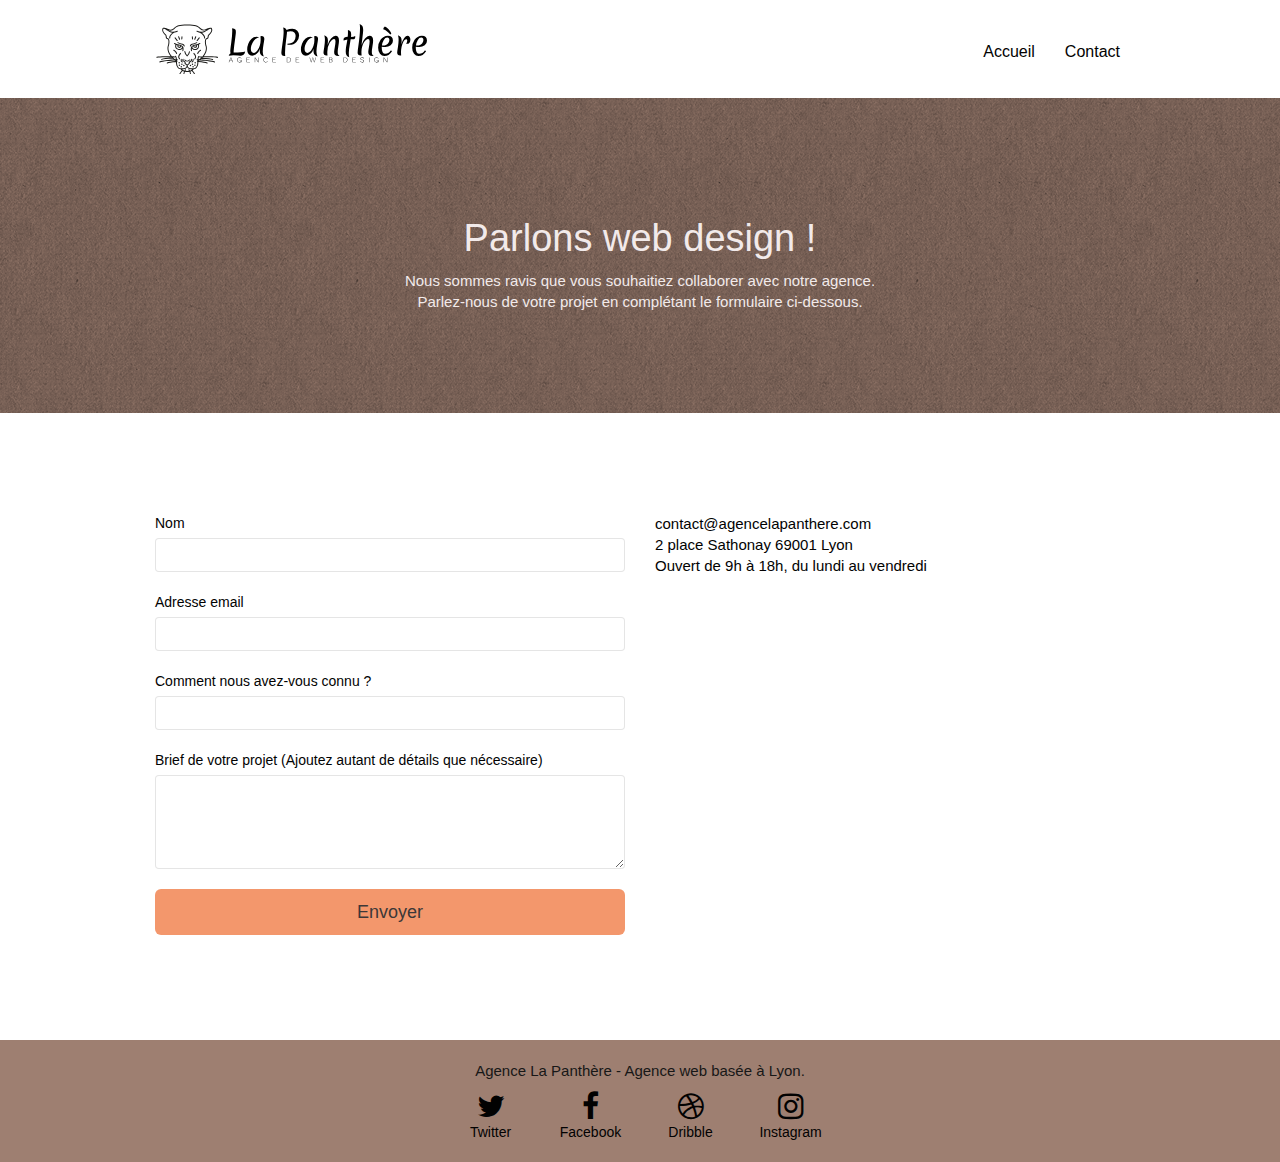
==== commit d40ca6ee: "correctve" ====
--- a/contact.html
+++ b/contact.html
@@ -1,16 +1,16 @@
 <!doctype html>
-<html lang="Default">
+<html lang="fr">
 <head>
     <meta charset="utf-8">
-    <meta name="keywords" content="">
-    <meta name="description" content="">
+    <meta name="keywords" content="seo, google, site web, site internet, agence design paris, agence design, agence design,agence design,agence design,agence design,agence design,agence design,agence design,agence design">
+    <meta name="description" content="Contact la Panthère, grande agence de web design basée à Lyon, spécialisée en stratégie et illustration">
     <meta name="viewport" content="width=device-width, initial-scale=1.0, viewport-fit=cover">
     <link rel="shortcut icon" type="image/png" href="favicon.jpg">
     
-	<link rel="stylesheet" type="text/css" href="./css/bootstrap.min.css">
+	<link rel="stylesheet" type="text/css" href="./css/bootstrap.css">
 	<link rel="stylesheet" type="text/css" href="style.css">
-	<link rel="stylesheet" type="text/css" href="./css/font-awesome.min.css">
-	<link rel="stylesheet" type="text/css" href="./css/et-line.min.css">
+	<link rel="stylesheet" type="text/css" href="./css/font-awesome.css">
+	<link rel="stylesheet" type="text/css" href="./css/et-line.css">
 	
     
 	<script src="./js/jquery-2.1.0.min.js"></script>
@@ -18,149 +18,154 @@
 	<script src="./js/blocs.min.js"></script>
 	<script src="./js/jqBootstrapValidation.js"></script>
 	<script src="./js/formHandler.js"></script>
-    <title>page2</title>
+    <title>Contact</title>
 
     
 <!-- Analytics -->
  
+
 <!-- Analytics END -->
     
 </head>
+
 <body>
-<!-- Principal conteneur -->
-<div class="page-container">
-    
-<!-- bloc-0 -->
-<div class="bloc bgc-white l-bloc " id="bloc-0">
-	<div class="container bloc-sm">
-		<nav class="navbar row">
-			<div class="navbar-header">
-				<a class="navbar-brand" href="index.html"><img src="img/agence-la-panthere-monochrome.svg" alt="atlanta web design logo" height="40" /></a>
-				<button id="nav-toggle" type="button" class="ui-navbar-toggle navbar-toggle" data-toggle="collapse" data-target=".navbar-1">
-					<span class="sr-only">Toggle navigation</span><span class="icon-bar"></span><span class="icon-bar"></span><span class="icon-bar"></span>
-				</button>
+
+	<!-- Principal conteneur -->
+	<div class="page-container">
+		
+		<header>
+			<!-- bloc-0 -->
+			<div class="bloc bgc-white l-bloc " id="bloc-0">
+				<div class="container bloc-sm">
+					<nav class="navbar row">
+						<div class="navbar-header">
+							<a class="navbar-brand" href="index.html"><img src="img/agence-la-panthere-monochrome.svg" alt="logo agence la panthère" height="40" /></a>
+						</div>
+						<div class="collapse navbar-collapse navbar-1 special-dropdown-nav">
+							<ul class="site-navigation nav navbar-nav">
+								<li>
+									<a href="index.html">Accueil</a>
+								</li>
+								<li>
+									<a href="contact.html">Contact</a>
+								</li>
+							</ul>
+						</div>
+					</nav>
+				</div>
 			</div>
-			<div class="collapse navbar-collapse navbar-1 special-dropdown-nav">
-				<ul class="site-navigation nav navbar-nav">
-					<li>
-						<a href="index.html">Accueil</a>
-					</li>
-					<li>
-					</li>
-					<li>
-						<a href="page2.html">page2 &gt;</a>
-					</li>
-				</ul>
-			</div>
-		</nav>
-	</div>
-</div>
-<!-- bloc-0 END -->
+			<!-- bloc-0 END -->
+		</header>
 
-<!-- bloc-6 -->
-<div class="bloc bg-dots-bg bg-repeat bgc-atomic-tangerine d-bloc bloc-bg-texture texture-paper" id="bloc-6">
-	<div class="container bloc-lg">
-		<div class="row">
-			<div class="col-sm-12">
-				<h1 class="text-center hero-bloc-text tc-white">
-					Parlons web design !
-				</h1>
-				<p class="text-center mg-lg tc-white tight-width-whitespace">
-					Nous sommes ravis que vous souhaitiez collaborer avec notre agence.<br>
-					Parlez-nous de votre projet en complétant le formulaire ci-dessous.
-				</p>
-			</div>
-		</div>
-	</div>
-</div>
-<!-- bloc-6 END -->
+		<main>
+			<!-- bloc-6 -->
+			<section>
+				<div class="bloc bg-dots-bg bg-repeat bgc-atomic-tangerine d-bloc bloc-bg-texture texture-paper" id="bloc-6">
+					<div class="container bloc-lg">
+						<div class="col-sm-12">
+							<h1 class="text-center hero-bloc-text tc-white">
+								Parlons web design !
+							</h1>
+							<p class="text-center mg-lg tc-white tight-width-whitespace">
+								Nous sommes ravis que vous souhaitiez collaborer avec notre agence.<br>
+								Parlez-nous de votre projet en complétant le formulaire ci-dessous.
+							</p>
+						</div>
+					</div>
+				</div>
+			</section>
+			<!-- bloc-6 END -->
 
-<!-- bloc-7 -->
-<div class="bloc bgc-white l-bloc" id="bloc-7">
-	<div class="container bloc-lg">
-		<div class="row">
-			<div class="col-sm-6">
-				<form id="form_1" novalidate success-msg="Your message has been sent." fail-msg="Sorry it seems that our mail server is not responding, Sorry for the inconvenience!">
-					<div class="form-group">
-						<label>
-							Nom
-						</label>
-						<input id="name" class="form-control" required />
+			<!-- bloc-7 -->
+			<section>
+				<div class="bloc bgc-white l-bloc" id="bloc-7">
+					<div class="container bloc-lg">
+						<div class="row">
+							<div class="col-sm-6">
+								<form id="form_1" novalidate data-success-msg="Your message has been sent." data-fail-msg="Sorry it seems that our mail server is not responding, Sorry for the inconvenience!">
+									<div class="form-group">
+										<label>
+											Nom
+										</label>
+										<input id="name" class="form-control" required />
+									</div>
+									<div class="form-group">
+										<label>
+											Adresse email
+										</label>
+										<input id="email" class="form-control" type="email" required />
+									</div>
+									<div class="form-group">
+										<label>
+											Comment nous avez-vous connu ?
+										</label>
+										<input class="form-control" type="email" required id="input_504" />
+									</div>
+									<div class="form-group">
+										<label>
+											Brief de votre projet (Ajoutez autant de détails que nécessaire)<br>
+										</label><textarea id="message" class="form-control" rows="4" cols="50" required></textarea>
+									</div> 
+									<button class="bloc-button btn btn-lg btn-block btn-atomic-tangerine" type="submit">
+										Envoyer
+									</button>
+								</form>
+							</div>
+							<div class="col-sm-6">
+								<p>
+									contact@agencelapanthere.com<br>2 place Sathonay 69001 Lyon<br>Ouvert de 9h à 18h, du lundi au vendredi<br>
+								</p>
+							</div>
+						</div>
 					</div>
-					<div class="form-group">
-						<label>
-							Adresse email
-						</label>
-						<input id="email" class="form-control" type="email" required />
-					</div>
-					<div class="form-group">
-						<label>
-							Comment nous avez-vous connu ?
-						</label>
-						<input class="form-control" type="email" required id="input_504" />
-					</div>
-					<div class="form-group">
-						<label>
-							Brief de votre projet (Ajoutez autant de détails que nécessaire)<br>
-						</label><textarea id="message" class="form-control" rows="4" cols="50" required></textarea>
-					</div> 
-					<button class="bloc-button btn btn-lg btn-block cta-hero btn-atomic-tangerine" type="submit">
-						Envoyer
-					</button>
-				</form>
-			</div>
-			<div class="col-sm-6">
-				<p>
-					contact@agencelapanthere.com<br>2 place Sathonay 69001 Lyon<br>Ouvert de 9h à 18h, du lundi au vendredi<br>
-				</p>
-			</div>
-		</div>
-	</div>
-</div>
-<!-- bloc-7 END -->
+				</div>
+			</section>
+			<!-- bloc-7 END -->
 
-<!-- ScrollToTop Button -->
-<a class="bloc-button btn btn-d scrollToTop" onclick="scrollToTarget('1')"><span class="fa fa-chevron-up"></span></a>
-<!-- ScrollToTop Button END-->
+			<!-- ScrollToTop Button -->
+			<a class="bloc-button btn btn-d scrollToTop" onclick="scrollToTarget('1')"><span class="fa fa-chevron-up"></span></a>
+			<!-- ScrollToTop Button END-->
+		</main>
 
 
-<!-- Footer - bloc-8 -->
-<div class="bloc bgc-atomic-tangerine d-bloc" id="bloc-8">
-	<div class="container bloc-sm">
-		<div class="row">
-			<div class="col-sm-12">
-				<p class="text-center white">
-					Agence La Panthère - Agence web basée à Lyon.<br>
-				</p>
-				<div class="row row-no-gutters social">
-					<div class="col-sm-3">
-						<div class="text-center">
-							<a class="social" href="index.html"><span class="fa fa-twitter icon-md"></span></a>
-						</div>
-					</div>
-					<div class="col-sm-3">
-						<div class="text-center">
-							<a class="social" href="index.html"><span class="fa fa-facebook icon-md"></span></a>
-						</div>
-					</div>
-					<div class="col-sm-3">
-						<div class="text-center">
-							<a class="social" href="index.html"><span class="fa fa-dribbble icon-md"></span></a>
-						</div>
-					</div>
-					<div class="col-sm-3">
-						<div class="text-center">
-							<a class="social" href="index.html"><span class="fa fa-instagram icon-md"></span></a>
+		<footer>
+			<div class="bloc bgc-atomic-tangerine d-bloc" id="bloc-8">
+				<div class="container bloc-sm">
+					<div class="row">
+						<div class="col-sm-12">
+							<p class="text-center white">
+								Agence La Panthère - Agence web basée à Lyon.<br>
+							</p>
+							<div class="row row-no-gutters social">
+								<div class="col-sm-3">
+									<div class="text-center">
+										<a class="social" href="index.html"><span class="fa fa-twitter icon-md"></span>Twitter</a>
+									</div>
+								</div>
+								<div class="col-sm-3">
+									<div class="text-center">
+										<a class="social" href="index.html"><span class="fa fa-facebook icon-md"></span>Facebook</a>
+									</div>
+								</div>
+								<div class="col-sm-3">
+									<div class="text-center">
+										<a class="social" href="index.html"><span class="fa fa-dribbble icon-md"></span>Dribble</a>
+									</div>
+								</div>
+								<div class="col-sm-3">
+									<div class="text-center">
+										<a class="social" href="index.html"><span class="fa fa-instagram icon-md"></span>Instagram</a>
+									</div>
+								</div>
+							</div>
 						</div>
 					</div>
 				</div>
 			</div>
-		</div>
+		</footer>
+		<!-- Footer - bloc-8 END -->
+
 	</div>
-</div>
-<!-- Footer - bloc-8 END -->
-
-</div>
 <!-- Principal conteneur END -->
     
 
--- a/style.css
+++ b/style.css
@@ -25,6 +25,11 @@
     width: 100%;
     z-index: 100000;
     background: #FFFFFF url("img/pageload-spinner.gif") no-repeat center center;
+}
+
+header img
+{
+    height: 50px;
 }
 
 .bloc {
@@ -39,9 +44,19 @@
     position: relative;
 }
 
+.col-xs-12
+{
+    padding: 0 30px 0 30px;
+}
+
+.col-sm-12 img
+{
+ width: 180px;
+}
+
 .bloc .container {
-    padding-left: 0;
-    padding-right: 0;
+    padding-left: 15px;
+    padding-right: 15px;
 }
 
 .bloc-lg {
@@ -97,60 +112,6 @@
 
 .b-parallax {
     background-attachment: fixed;
-}
-
-.d-bloc {
-    color: rgba(255, 255, 255, .7);
-}
-
-.d-bloc button:hover {
-    color: rgba(255, 255, 255, .9);
-}
-
-.d-bloc .icon-round,
-.d-bloc .icon-square,
-.d-bloc .icon-rounded,
-.d-bloc .icon-semi-rounded-a,
-.d-bloc .icon-semi-rounded-b {
-    border-color: rgba(255, 255, 255, .9);
-}
-
-.d-bloc .divider-h span {
-    border-color: rgba(255, 255, 255, .2);
-}
-
-.d-bloc .a-btn,
-.d-bloc .navbar a,
-.d-bloc .navbar-brand,
-.d-bloc a .icon-sm,
-.d-bloc a .icon-md,
-.d-bloc a .icon-lg,
-.d-bloc a .icon-xl,
-.d-bloc h1 a,
-.d-bloc h2 a,
-.d-bloc h3 a,
-.d-bloc h4 a,
-.d-bloc h5 a,
-.d-bloc h6 a,
-.d-bloc p a {
-    color: rgba(255, 255, 255, .6);
-}
-
-.d-bloc .a-btn:hover,
-.d-bloc .navbar a:hover,
-.d-bloc .navbar-brand:hover,
-.d-bloc a:hover .icon-sm,
-.d-bloc a:hover .icon-md,
-.d-bloc a:hover .icon-lg,
-.d-bloc a:hover .icon-xl,
-.d-bloc h1 a:hover,
-.d-bloc h2 a:hover,
-.d-bloc h3 a:hover,
-.d-bloc h4 a:hover,
-.d-bloc h5 a:hover,
-.d-bloc h6 a:hover,
-.d-bloc p a:hover {
-    color: rgba(255, 255, 255, 1);
 }
 
 .d-bloc .navbar-toggle .icon-bar {
@@ -273,14 +234,14 @@
 }
 
 .row-no-gutters {
+    display: flex;
     margin-right: 0;
     margin-left: 0;
 }
 
 .row.row-no-gutters > [class^="col-"],
 .row.row-no-gutters > [class*=" col-"] {
-    padding-right: 0;
-    padding-left: 0;
+    padding-left: 16px;
 }
 
 #bloc-1-hero h1 {
@@ -437,7 +398,7 @@
 
 .mg-md {
     margin-top: 10px;
-    margin-bottom: 20px;
+    margin-bottom: 45px;
 }
 
 .mg-lg {
@@ -651,7 +612,7 @@
 a {
     font-family: "helvetica";
     font-weight: 400;
-    color: #575757!important;
+    color: #020202!important;
 }
 
 .container {
@@ -677,11 +638,11 @@
 }
 
 p {
-    font-size: 11px;
+    font-size: 15px;
 }
 
 .tight-width-whitespace {
-    max-width: 600px;
+    max-width: 617px;
     margin: auto auto auto auto;
 }
 
@@ -694,7 +655,7 @@
     margin-top: 22px;
     color: #FFFFFF!important;
     text-transform: uppercase;
-    padding: 12px 28px 12px 28px;
+
     font-size: 16px;
     font-weight: 700;
 }
@@ -702,6 +663,11 @@
 .social {
     max-width: 400px;
     margin: auto auto auto auto;
+}
+
+.bgc-white h2
+{
+    padding: 0% 19%;
 }
 
 h2 {
@@ -736,7 +702,11 @@
 }
 
 .white {
-    color: #FFFFFF!important;
+    color: #171717!important;
+}
+
+.whitee {
+    color: #f4f0f0!important;
 }
 
 .portfolio-thumb {
@@ -748,13 +718,20 @@
     margin-top: 50px;
 }
 
+.form-group
+{
+    display: flex;
+    flex-direction: column;
+    margin-bottom: 20px;
+}
+
 .avatar {
     box-shadow: 0px 4px 9px rgba(0, 0, 0, 0.3);
 }
 
 .black-background {
-    background-color: rgba(165, 147, 99, 0.7);
-    padding: 40px 40px 40px 40px;
+    background-color:rgba(47, 42, 26, 0.87);
+    padding: 40px 0 40px 0;
 }
 
 .bold-link {
@@ -766,26 +743,24 @@
     background-color: #FFFFFF;
 }
 
-.bgc-dark-slate-blue {
-    background-color: #364577;
-}
+
 
 .bgc-atomic-tangerine {
-    background-color: #F3976C;
+    background-color: #9e7f71;
 }
 
 .tc-white {
-    color: #F3976C!important;
+    color: #f2eaea!important;
 }
 
 .btn-atomic-tangerine {
     background: #F3976C;
-    color: #FFFFFF!important;
+    color: #3c3838!important;
 }
 
 .btn-atomic-tangerine:hover {
     background: #c27956!important;
-    color: #FFFFFF!important;
+    color: #3c3838!important;
 }
 
 .ltc-white {
@@ -818,12 +793,13 @@
 }
 
 .bg-banniere {
-    background-image: url("img/agence-la-panthere.jpg");
+    background-image: url("img/agence-la-panthere-red.jpg");
 }
 
 .bg-presentation {
-    background-image: url("img/image-de-presentation.bmp");
-}
+    background-image: url("img/image-de-presentation-red.jpg");
+}
+
 
 @media (max-width: 1024px) {
     .bloc {
@@ -848,13 +824,13 @@
     }
 }
 
-@media only screen and (min-device-width: 768px) and (max-device-width: 1024px) and (orientation: landscape) {
+@media only screen and (min-width: 768px) and (max-width: 1024px) and (orientation: landscape) {
     .b-parallax {
         background-attachment: scroll;
     }
 }
 
-@media only screen and (min-device-width: 1024px) and (max-device-width: 1366px) and (-webkit-min-device-pixel-ratio: 1.5) {
+@media only screen and (min-width: 1024px) and (max-width: 1366px) and (-webkit-min-device-pixel-ratio: 1.5) {
     .b-parallax {
         background-attachment: scroll;
     }
@@ -872,24 +848,25 @@
         overflow-x: hidden;
         position: relative;
     }
-    .bloc {
-        padding-left: constant(safe-area-inset-left);
-        padding-right: constant(safe-area-inset-right);
-    }
+    
     .bloc-group,
     .bloc-group .bloc {
         display: block;
         width: 100%;
     }
-    .bloc-fill-screen .fill-bloc-top-edge,
-    .bloc-fill-screen .fill-bloc-bottom-edge {
-        padding: 0 20px;
-        padding-left: constant(safe-area-inset-left);
-        padding-right: constant(safe-area-inset-right);
-    }
+    
 }
 
 @media (max-width: 767px) {
+
+    .black-background {
+        margin: 0 20px 0;
+    }
+
+    p {
+        font-size: 23px;
+    }
+
     .page-container {
         overflow-x: hidden;
         position: relative;
@@ -930,6 +907,7 @@
         text-align: left;
         padding-left: 15px;
         width: 100%;
+        
     }
     .nav > li:hover {
         background: rgba(0, 0, 0, .08);
--- a/css/et-line.css
+++ b/css/et-line.css
@@ -0,0 +1,519 @@
+@font-face {
+    font-family: et-line;
+    src: url(../fonts/et-line.eot);
+    src: url(../fonts/et-line.eot?#iefix) format('embedded-opentype'), url(../fonts/et-line.woff) format('woff'), url(../fonts/et-line.ttf) format('truetype'), url(../fonts/et-line.svg#et-line) format('svg');
+    font-weight: 400;
+    font-style: normal
+}
+
+.et-icon-adjustments,
+.et-icon-alarmclock,
+.et-icon-anchor,
+.et-icon-aperture,
+.et-icon-attachment,
+.et-icon-bargraph,
+.et-icon-basket,
+.et-icon-beaker,
+.et-icon-bike,
+.et-icon-book-open,
+.et-icon-briefcase,
+.et-icon-browser,
+.et-icon-calendar,
+.et-icon-camera,
+.et-icon-caution,
+.et-icon-chat,
+.et-icon-circle-compass,
+.et-icon-clipboard,
+.et-icon-clock,
+.et-icon-cloud,
+.et-icon-compass,
+.et-icon-desktop,
+.et-icon-dial,
+.et-icon-document,
+.et-icon-documents,
+.et-icon-download,
+.et-icon-dribbble,
+.et-icon-edit,
+.et-icon-envelope,
+.et-icon-expand,
+.et-icon-facebook,
+.et-icon-flag,
+.et-icon-focus,
+.et-icon-gears,
+.et-icon-genius,
+.et-icon-gift,
+.et-icon-global,
+.et-icon-globe,
+.et-icon-googleplus,
+.et-icon-grid,
+.et-icon-happy,
+.et-icon-hazardous,
+.et-icon-heart,
+.et-icon-hotairballoon,
+.et-icon-hourglass,
+.et-icon-key,
+.et-icon-laptop,
+.et-icon-layers,
+.et-icon-lifesaver,
+.et-icon-lightbulb,
+.et-icon-linegraph,
+.et-icon-linkedin,
+.et-icon-lock,
+.et-icon-magnifying-glass,
+.et-icon-map,
+.et-icon-map-pin,
+.et-icon-megaphone,
+.et-icon-mic,
+.et-icon-mobile,
+.et-icon-newspaper,
+.et-icon-notebook,
+.et-icon-paintbrush,
+.et-icon-paperclip,
+.et-icon-pencil,
+.et-icon-phone,
+.et-icon-picture,
+.et-icon-pictures,
+.et-icon-piechart,
+.et-icon-presentation,
+.et-icon-pricetags,
+.et-icon-printer,
+.et-icon-profile-female,
+.et-icon-profile-male,
+.et-icon-puzzle,
+.et-icon-quote,
+.et-icon-recycle,
+.et-icon-refresh,
+.et-icon-ribbon,
+.et-icon-rss,
+.et-icon-sad,
+.et-icon-scissors,
+.et-icon-scope,
+.et-icon-search,
+.et-icon-shield,
+.et-icon-speedometer,
+.et-icon-strategy,
+.et-icon-streetsign,
+.et-icon-tablet,
+.et-icon-target,
+.et-icon-telescope,
+.et-icon-toolbox,
+.et-icon-tools,
+.et-icon-tools-2,
+.et-icon-trophy,
+.et-icon-tumblr,
+.et-icon-twitter,
+.et-icon-upload,
+.et-icon-video,
+.et-icon-wallet,
+.et-icon-wine {
+    font-family: et-line;
+    speak: none;
+    font-style: normal;
+    font-weight: 400;
+    font-variant: normal;
+    text-transform: none;
+    line-height: 1;
+    -webkit-font-smoothing: antialiased;
+    -moz-osx-font-smoothing: grayscale;
+    display: inline-block
+}
+
+.et-icon-mobile:before {
+    content: "\e000"
+}
+
+.et-icon-laptop:before {
+    content: "\e001"
+}
+
+.et-icon-desktop:before {
+    content: "\e002"
+}
+
+.et-icon-tablet:before {
+    content: "\e003"
+}
+
+.et-icon-phone:before {
+    content: "\e004"
+}
+
+.et-icon-document:before {
+    content: "\e005"
+}
+
+.et-icon-documents:before {
+    content: "\e006"
+}
+
+.et-icon-search:before {
+    content: "\e007"
+}
+
+.et-icon-clipboard:before {
+    content: "\e008"
+}
+
+.et-icon-newspaper:before {
+    content: "\e009"
+}
+
+.et-icon-notebook:before {
+    content: "\e00a"
+}
+
+.et-icon-book-open:before {
+    content: "\e00b"
+}
+
+.et-icon-browser:before {
+    content: "\e00c"
+}
+
+.et-icon-calendar:before {
+    content: "\e00d"
+}
+
+.et-icon-presentation:before {
+    content: "\e00e"
+}
+
+.et-icon-picture:before {
+    content: "\e00f"
+}
+
+.et-icon-pictures:before {
+    content: "\e010"
+}
+
+.et-icon-video:before {
+    content: "\e011"
+}
+
+.et-icon-camera:before {
+    content: "\e012"
+}
+
+.et-icon-printer:before {
+    content: "\e013"
+}
+
+.et-icon-toolbox:before {
+    content: "\e014"
+}
+
+.et-icon-briefcase:before {
+    content: "\e015"
+}
+
+.et-icon-wallet:before {
+    content: "\e016"
+}
+
+.et-icon-gift:before {
+    content: "\e017"
+}
+
+.et-icon-bargraph:before {
+    content: "\e018"
+}
+
+.et-icon-grid:before {
+    content: "\e019"
+}
+
+.et-icon-expand:before {
+    content: "\e01a"
+}
+
+.et-icon-focus:before {
+    content: "\e01b"
+}
+
+.et-icon-edit:before {
+    content: "\e01c"
+}
+
+.et-icon-adjustments:before {
+    content: "\e01d"
+}
+
+.et-icon-ribbon:before {
+    content: "\e01e"
+}
+
+.et-icon-hourglass:before {
+    content: "\e01f"
+}
+
+.et-icon-lock:before {
+    content: "\e020"
+}
+
+.et-icon-megaphone:before {
+    content: "\e021"
+}
+
+.et-icon-shield:before {
+    content: "\e022"
+}
+
+.et-icon-trophy:before {
+    content: "\e023"
+}
+
+.et-icon-flag:before {
+    content: "\e024"
+}
+
+.et-icon-map:before {
+    content: "\e025"
+}
+
+.et-icon-puzzle:before {
+    content: "\e026"
+}
+
+.et-icon-basket:before {
+    content: "\e027"
+}
+
+.et-icon-envelope:before {
+    content: "\e028"
+}
+
+.et-icon-streetsign:before {
+    content: "\e029"
+}
+
+.et-icon-telescope:before {
+    content: "\e02a"
+}
+
+.et-icon-gears:before {
+    content: "\e02b"
+}
+
+.et-icon-key:before {
+    content: "\e02c"
+}
+
+.et-icon-paperclip:before {
+    content: "\e02d"
+}
+
+.et-icon-attachment:before {
+    content: "\e02e"
+}
+
+.et-icon-pricetags:before {
+    content: "\e02f"
+}
+
+.et-icon-lightbulb:before {
+    content: "\e030"
+}
+
+.et-icon-layers:before {
+    content: "\e031"
+}
+
+.et-icon-pencil:before {
+    content: "\e032"
+}
+
+.et-icon-tools:before {
+    content: "\e033"
+}
+
+.et-icon-tools-2:before {
+    content: "\e034"
+}
+
+.et-icon-scissors:before {
+    content: "\e035"
+}
+
+.et-icon-paintbrush:before {
+    content: "\e036"
+}
+
+.et-icon-magnifying-glass:before {
+    content: "\e037"
+}
+
+.et-icon-circle-compass:before {
+    content: "\e038"
+}
+
+.et-icon-linegraph:before {
+    content: "\e039"
+}
+
+.et-icon-mic:before {
+    content: "\e03a"
+}
+
+.et-icon-strategy:before {
+    content: "\e03b"
+}
+
+.et-icon-beaker:before {
+    content: "\e03c"
+}
+
+.et-icon-caution:before {
+    content: "\e03d"
+}
+
+.et-icon-recycle:before {
+    content: "\e03e"
+}
+
+.et-icon-anchor:before {
+    content: "\e03f"
+}
+
+.et-icon-profile-male:before {
+    content: "\e040"
+}
+
+.et-icon-profile-female:before {
+    content: "\e041"
+}
+
+.et-icon-bike:before {
+    content: "\e042"
+}
+
+.et-icon-wine:before {
+    content: "\e043"
+}
+
+.et-icon-hotairballoon:before {
+    content: "\e044"
+}
+
+.et-icon-globe:before {
+    content: "\e045"
+}
+
+.et-icon-genius:before {
+    content: "\e046"
+}
+
+.et-icon-map-pin:before {
+    content: "\e047"
+}
+
+.et-icon-dial:before {
+    content: "\e048"
+}
+
+.et-icon-chat:before {
+    content: "\e049"
+}
+
+.et-icon-heart:before {
+    content: "\e04a"
+}
+
+.et-icon-cloud:before {
+    content: "\e04b"
+}
+
+.et-icon-upload:before {
+    content: "\e04c"
+}
+
+.et-icon-download:before {
+    content: "\e04d"
+}
+
+.et-icon-target:before {
+    content: "\e04e"
+}
+
+.et-icon-hazardous:before {
+    content: "\e04f"
+}
+
+.et-icon-piechart:before {
+    content: "\e050"
+}
+
+.et-icon-speedometer:before {
+    content: "\e051"
+}
+
+.et-icon-global:before {
+    content: "\e052"
+}
+
+.et-icon-compass:before {
+    content: "\e053"
+}
+
+.et-icon-lifesaver:before {
+    content: "\e054"
+}
+
+.et-icon-clock:before {
+    content: "\e055"
+}
+
+.et-icon-aperture:before {
+    content: "\e056"
+}
+
+.et-icon-quote:before {
+    content: "\e057"
+}
+
+.et-icon-scope:before {
+    content: "\e058"
+}
+
+.et-icon-alarmclock:before {
+    content: "\e059"
+}
+
+.et-icon-refresh:before {
+    content: "\e05a"
+}
+
+.et-icon-happy:before {
+    content: "\e05b"
+}
+
+.et-icon-sad:before {
+    content: "\e05c"
+}
+
+.et-icon-facebook:before {
+    content: "\e05d"
+}
+
+.et-icon-twitter:before {
+    content: "\e05e"
+}
+
+.et-icon-googleplus:before {
+    content: "\e05f"
+}
+
+.et-icon-rss:before {
+    content: "\e060"
+}
+
+.et-icon-tumblr:before {
+    content: "\e061"
+}
+
+.et-icon-linkedin:before {
+    content: "\e062"
+}
+
+.et-icon-dribbble:before {
+    content: "\e063"
+}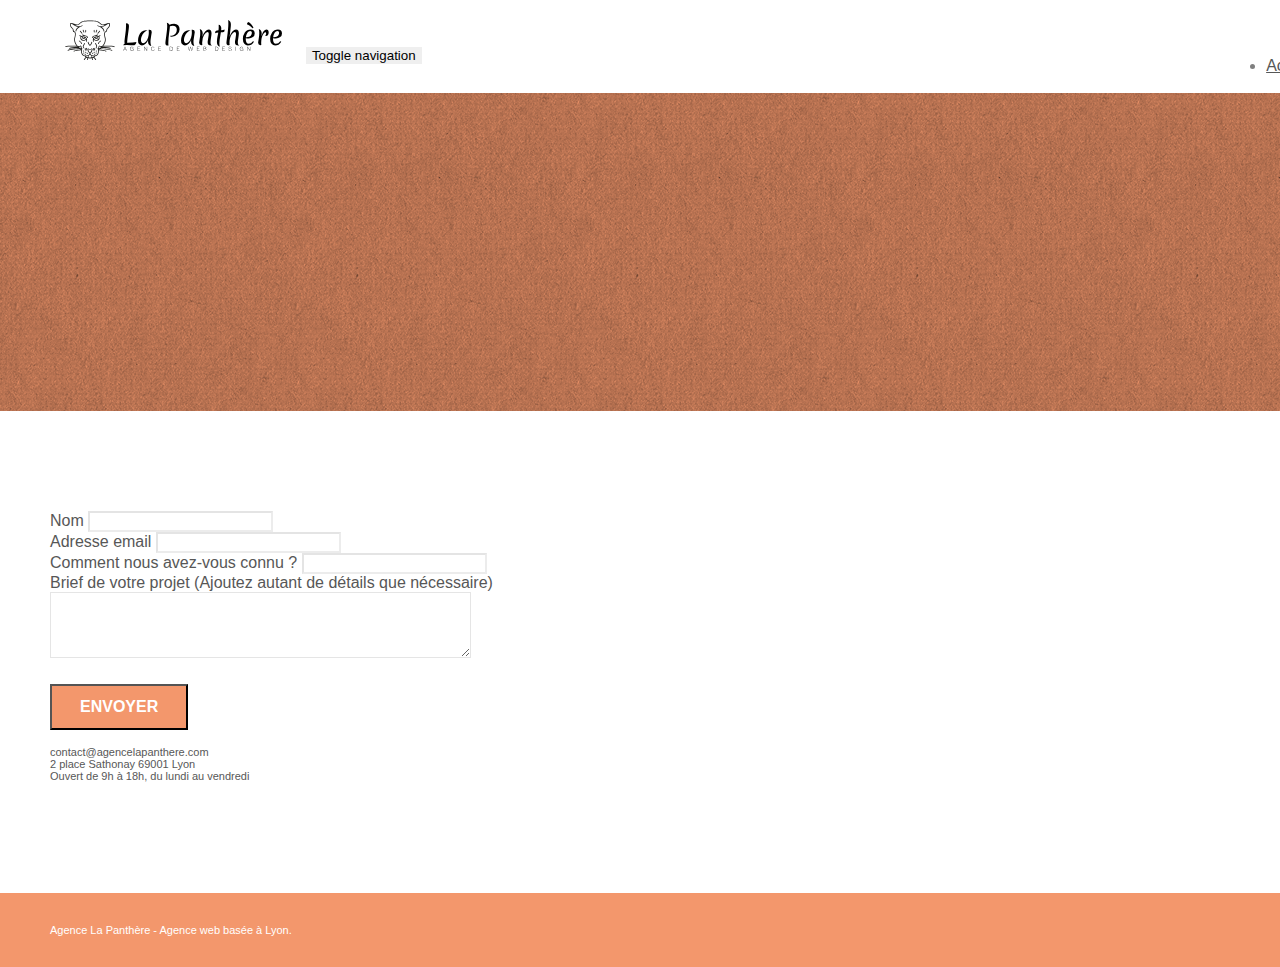
==== commit c39f9f47: "dernier_essai_retour" ====
--- a/contact.html
+++ b/contact.html
@@ -1,16 +1,16 @@
 <!doctype html>
-<html lang="fr">
+<html lang="Default">
 <head>
     <meta charset="utf-8">
-    <meta name="keywords" content="seo, google, site web, site internet, agence design paris, agence design, agence design,agence design,agence design,agence design,agence design,agence design,agence design,agence design">
-    <meta name="description" content="Contact la Panthère, grande agence de web design basée à Lyon, spécialisée en stratégie et illustration">
+    <meta name="keywords" content="">
+    <meta name="description" content="">
     <meta name="viewport" content="width=device-width, initial-scale=1.0, viewport-fit=cover">
     <link rel="shortcut icon" type="image/png" href="favicon.jpg">
     
-	<link rel="stylesheet" type="text/css" href="./css/bootstrap.css">
+	<link rel="stylesheet" type="text/css" href="./css/bootstrap.min.css">
 	<link rel="stylesheet" type="text/css" href="style.css">
-	<link rel="stylesheet" type="text/css" href="./css/font-awesome.css">
-	<link rel="stylesheet" type="text/css" href="./css/et-line.css">
+	<link rel="stylesheet" type="text/css" href="./css/font-awesome.min.css">
+	<link rel="stylesheet" type="text/css" href="./css/et-line.min.css">
 	
     
 	<script src="./js/jquery-2.1.0.min.js"></script>
@@ -18,154 +18,149 @@
 	<script src="./js/blocs.min.js"></script>
 	<script src="./js/jqBootstrapValidation.js"></script>
 	<script src="./js/formHandler.js"></script>
-    <title>Contact</title>
+    <title>page2</title>
 
     
 <!-- Analytics -->
  
-
 <!-- Analytics END -->
     
 </head>
+<body>
+<!-- Principal conteneur -->
+<div class="page-container">
+    
+<!-- bloc-0 -->
+<div class="bloc bgc-white l-bloc " id="bloc-0">
+	<div class="container bloc-sm">
+		<nav class="navbar row">
+			<div class="navbar-header">
+				<a class="navbar-brand" href="index.html"><img src="img/agence-la-panthere-monochrome.svg" alt="atlanta web design logo" height="40" /></a>
+				<button id="nav-toggle" type="button" class="ui-navbar-toggle navbar-toggle" data-toggle="collapse" data-target=".navbar-1">
+					<span class="sr-only">Toggle navigation</span><span class="icon-bar"></span><span class="icon-bar"></span><span class="icon-bar"></span>
+				</button>
+			</div>
+			<div class="collapse navbar-collapse navbar-1 special-dropdown-nav">
+				<ul class="site-navigation nav navbar-nav">
+					<li>
+						<a href="index.html">Accueil</a>
+					</li>
+					<li>
+					</li>
+					<li>
+						<a href="page2.html">page2 &gt;</a>
+					</li>
+				</ul>
+			</div>
+		</nav>
+	</div>
+</div>
+<!-- bloc-0 END -->
 
-<body>
+<!-- bloc-6 -->
+<div class="bloc bg-dots-bg bg-repeat bgc-atomic-tangerine d-bloc bloc-bg-texture texture-paper" id="bloc-6">
+	<div class="container bloc-lg">
+		<div class="row">
+			<div class="col-sm-12">
+				<h1 class="text-center hero-bloc-text tc-white">
+					Parlons web design !
+				</h1>
+				<p class="text-center mg-lg tc-white tight-width-whitespace">
+					Nous sommes ravis que vous souhaitiez collaborer avec notre agence.<br>
+					Parlez-nous de votre projet en complétant le formulaire ci-dessous.
+				</p>
+			</div>
+		</div>
+	</div>
+</div>
+<!-- bloc-6 END -->
 
-	<!-- Principal conteneur -->
-	<div class="page-container">
-		
-		<header>
-			<!-- bloc-0 -->
-			<div class="bloc bgc-white l-bloc " id="bloc-0">
-				<div class="container bloc-sm">
-					<nav class="navbar row">
-						<div class="navbar-header">
-							<a class="navbar-brand" href="index.html"><img src="img/agence-la-panthere-monochrome.svg" alt="logo agence la panthère" height="40" /></a>
-						</div>
-						<div class="collapse navbar-collapse navbar-1 special-dropdown-nav">
-							<ul class="site-navigation nav navbar-nav">
-								<li>
-									<a href="index.html">Accueil</a>
-								</li>
-								<li>
-									<a href="contact.html">Contact</a>
-								</li>
-							</ul>
-						</div>
-					</nav>
-				</div>
+<!-- bloc-7 -->
+<div class="bloc bgc-white l-bloc" id="bloc-7">
+	<div class="container bloc-lg">
+		<div class="row">
+			<div class="col-sm-6">
+				<form id="form_1" novalidate success-msg="Your message has been sent." fail-msg="Sorry it seems that our mail server is not responding, Sorry for the inconvenience!">
+					<div class="form-group">
+						<label>
+							Nom
+						</label>
+						<input id="name" class="form-control" required />
+					</div>
+					<div class="form-group">
+						<label>
+							Adresse email
+						</label>
+						<input id="email" class="form-control" type="email" required />
+					</div>
+					<div class="form-group">
+						<label>
+							Comment nous avez-vous connu ?
+						</label>
+						<input class="form-control" type="email" required id="input_504" />
+					</div>
+					<div class="form-group">
+						<label>
+							Brief de votre projet (Ajoutez autant de détails que nécessaire)<br>
+						</label><textarea id="message" class="form-control" rows="4" cols="50" required></textarea>
+					</div> 
+					<button class="bloc-button btn btn-lg btn-block cta-hero btn-atomic-tangerine" type="submit">
+						Envoyer
+					</button>
+				</form>
 			</div>
-			<!-- bloc-0 END -->
-		</header>
+			<div class="col-sm-6">
+				<p>
+					contact@agencelapanthere.com<br>2 place Sathonay 69001 Lyon<br>Ouvert de 9h à 18h, du lundi au vendredi<br>
+				</p>
+			</div>
+		</div>
+	</div>
+</div>
+<!-- bloc-7 END -->
 
-		<main>
-			<!-- bloc-6 -->
-			<section>
-				<div class="bloc bg-dots-bg bg-repeat bgc-atomic-tangerine d-bloc bloc-bg-texture texture-paper" id="bloc-6">
-					<div class="container bloc-lg">
-						<div class="col-sm-12">
-							<h1 class="text-center hero-bloc-text tc-white">
-								Parlons web design !
-							</h1>
-							<p class="text-center mg-lg tc-white tight-width-whitespace">
-								Nous sommes ravis que vous souhaitiez collaborer avec notre agence.<br>
-								Parlez-nous de votre projet en complétant le formulaire ci-dessous.
-							</p>
+<!-- ScrollToTop Button -->
+<a class="bloc-button btn btn-d scrollToTop" onclick="scrollToTarget('1')"><span class="fa fa-chevron-up"></span></a>
+<!-- ScrollToTop Button END-->
+
+
+<!-- Footer - bloc-8 -->
+<div class="bloc bgc-atomic-tangerine d-bloc" id="bloc-8">
+	<div class="container bloc-sm">
+		<div class="row">
+			<div class="col-sm-12">
+				<p class="text-center white">
+					Agence La Panthère - Agence web basée à Lyon.<br>
+				</p>
+				<div class="row row-no-gutters social">
+					<div class="col-sm-3">
+						<div class="text-center">
+							<a class="social" href="index.html"><span class="fa fa-twitter icon-md"></span></a>
 						</div>
 					</div>
-				</div>
-			</section>
-			<!-- bloc-6 END -->
-
-			<!-- bloc-7 -->
-			<section>
-				<div class="bloc bgc-white l-bloc" id="bloc-7">
-					<div class="container bloc-lg">
-						<div class="row">
-							<div class="col-sm-6">
-								<form id="form_1" novalidate data-success-msg="Your message has been sent." data-fail-msg="Sorry it seems that our mail server is not responding, Sorry for the inconvenience!">
-									<div class="form-group">
-										<label>
-											Nom
-										</label>
-										<input id="name" class="form-control" required />
-									</div>
-									<div class="form-group">
-										<label>
-											Adresse email
-										</label>
-										<input id="email" class="form-control" type="email" required />
-									</div>
-									<div class="form-group">
-										<label>
-											Comment nous avez-vous connu ?
-										</label>
-										<input class="form-control" type="email" required id="input_504" />
-									</div>
-									<div class="form-group">
-										<label>
-											Brief de votre projet (Ajoutez autant de détails que nécessaire)<br>
-										</label><textarea id="message" class="form-control" rows="4" cols="50" required></textarea>
-									</div> 
-									<button class="bloc-button btn btn-lg btn-block btn-atomic-tangerine" type="submit">
-										Envoyer
-									</button>
-								</form>
-							</div>
-							<div class="col-sm-6">
-								<p>
-									contact@agencelapanthere.com<br>2 place Sathonay 69001 Lyon<br>Ouvert de 9h à 18h, du lundi au vendredi<br>
-								</p>
-							</div>
+					<div class="col-sm-3">
+						<div class="text-center">
+							<a class="social" href="index.html"><span class="fa fa-facebook icon-md"></span></a>
 						</div>
 					</div>
-				</div>
-			</section>
-			<!-- bloc-7 END -->
-
-			<!-- ScrollToTop Button -->
-			<a class="bloc-button btn btn-d scrollToTop" onclick="scrollToTarget('1')"><span class="fa fa-chevron-up"></span></a>
-			<!-- ScrollToTop Button END-->
-		</main>
-
-
-		<footer>
-			<div class="bloc bgc-atomic-tangerine d-bloc" id="bloc-8">
-				<div class="container bloc-sm">
-					<div class="row">
-						<div class="col-sm-12">
-							<p class="text-center white">
-								Agence La Panthère - Agence web basée à Lyon.<br>
-							</p>
-							<div class="row row-no-gutters social">
-								<div class="col-sm-3">
-									<div class="text-center">
-										<a class="social" href="index.html"><span class="fa fa-twitter icon-md"></span>Twitter</a>
-									</div>
-								</div>
-								<div class="col-sm-3">
-									<div class="text-center">
-										<a class="social" href="index.html"><span class="fa fa-facebook icon-md"></span>Facebook</a>
-									</div>
-								</div>
-								<div class="col-sm-3">
-									<div class="text-center">
-										<a class="social" href="index.html"><span class="fa fa-dribbble icon-md"></span>Dribble</a>
-									</div>
-								</div>
-								<div class="col-sm-3">
-									<div class="text-center">
-										<a class="social" href="index.html"><span class="fa fa-instagram icon-md"></span>Instagram</a>
-									</div>
-								</div>
-							</div>
+					<div class="col-sm-3">
+						<div class="text-center">
+							<a class="social" href="index.html"><span class="fa fa-dribbble icon-md"></span></a>
+						</div>
+					</div>
+					<div class="col-sm-3">
+						<div class="text-center">
+							<a class="social" href="index.html"><span class="fa fa-instagram icon-md"></span></a>
 						</div>
 					</div>
 				</div>
 			</div>
-		</footer>
-		<!-- Footer - bloc-8 END -->
+		</div>
+	</div>
+</div>
+<!-- Footer - bloc-8 END -->
 
-	</div>
+</div>
 <!-- Principal conteneur END -->
     
 
--- a/style.css
+++ b/style.css
@@ -25,11 +25,6 @@
     width: 100%;
     z-index: 100000;
     background: #FFFFFF url("img/pageload-spinner.gif") no-repeat center center;
-}
-
-header img
-{
-    height: 50px;
 }
 
 .bloc {
@@ -44,19 +39,9 @@
     position: relative;
 }
 
-.col-xs-12
-{
-    padding: 0 30px 0 30px;
-}
-
-.col-sm-12 img
-{
- width: 180px;
-}
-
 .bloc .container {
-    padding-left: 15px;
-    padding-right: 15px;
+    padding-left: 0;
+    padding-right: 0;
 }
 
 .bloc-lg {
@@ -112,6 +97,60 @@
 
 .b-parallax {
     background-attachment: fixed;
+}
+
+.d-bloc {
+    color: rgba(255, 255, 255, .7);
+}
+
+.d-bloc button:hover {
+    color: rgba(255, 255, 255, .9);
+}
+
+.d-bloc .icon-round,
+.d-bloc .icon-square,
+.d-bloc .icon-rounded,
+.d-bloc .icon-semi-rounded-a,
+.d-bloc .icon-semi-rounded-b {
+    border-color: rgba(255, 255, 255, .9);
+}
+
+.d-bloc .divider-h span {
+    border-color: rgba(255, 255, 255, .2);
+}
+
+.d-bloc .a-btn,
+.d-bloc .navbar a,
+.d-bloc .navbar-brand,
+.d-bloc a .icon-sm,
+.d-bloc a .icon-md,
+.d-bloc a .icon-lg,
+.d-bloc a .icon-xl,
+.d-bloc h1 a,
+.d-bloc h2 a,
+.d-bloc h3 a,
+.d-bloc h4 a,
+.d-bloc h5 a,
+.d-bloc h6 a,
+.d-bloc p a {
+    color: rgba(255, 255, 255, .6);
+}
+
+.d-bloc .a-btn:hover,
+.d-bloc .navbar a:hover,
+.d-bloc .navbar-brand:hover,
+.d-bloc a:hover .icon-sm,
+.d-bloc a:hover .icon-md,
+.d-bloc a:hover .icon-lg,
+.d-bloc a:hover .icon-xl,
+.d-bloc h1 a:hover,
+.d-bloc h2 a:hover,
+.d-bloc h3 a:hover,
+.d-bloc h4 a:hover,
+.d-bloc h5 a:hover,
+.d-bloc h6 a:hover,
+.d-bloc p a:hover {
+    color: rgba(255, 255, 255, 1);
 }
 
 .d-bloc .navbar-toggle .icon-bar {
@@ -234,14 +273,14 @@
 }
 
 .row-no-gutters {
-    display: flex;
     margin-right: 0;
     margin-left: 0;
 }
 
 .row.row-no-gutters > [class^="col-"],
 .row.row-no-gutters > [class*=" col-"] {
-    padding-left: 16px;
+    padding-right: 0;
+    padding-left: 0;
 }
 
 #bloc-1-hero h1 {
@@ -398,7 +437,7 @@
 
 .mg-md {
     margin-top: 10px;
-    margin-bottom: 45px;
+    margin-bottom: 20px;
 }
 
 .mg-lg {
@@ -612,7 +651,7 @@
 a {
     font-family: "helvetica";
     font-weight: 400;
-    color: #020202!important;
+    color: #575757!important;
 }
 
 .container {
@@ -638,11 +677,11 @@
 }
 
 p {
-    font-size: 15px;
+    font-size: 11px;
 }
 
 .tight-width-whitespace {
-    max-width: 617px;
+    max-width: 600px;
     margin: auto auto auto auto;
 }
 
@@ -655,7 +694,7 @@
     margin-top: 22px;
     color: #FFFFFF!important;
     text-transform: uppercase;
-
+    padding: 12px 28px 12px 28px;
     font-size: 16px;
     font-weight: 700;
 }
@@ -663,11 +702,6 @@
 .social {
     max-width: 400px;
     margin: auto auto auto auto;
-}
-
-.bgc-white h2
-{
-    padding: 0% 19%;
 }
 
 h2 {
@@ -702,11 +736,7 @@
 }
 
 .white {
-    color: #171717!important;
-}
-
-.whitee {
-    color: #f4f0f0!important;
+    color: #FFFFFF!important;
 }
 
 .portfolio-thumb {
@@ -718,20 +748,13 @@
     margin-top: 50px;
 }
 
-.form-group
-{
-    display: flex;
-    flex-direction: column;
-    margin-bottom: 20px;
-}
-
 .avatar {
     box-shadow: 0px 4px 9px rgba(0, 0, 0, 0.3);
 }
 
 .black-background {
-    background-color:rgba(47, 42, 26, 0.87);
-    padding: 40px 0 40px 0;
+    background-color: rgba(165, 147, 99, 0.7);
+    padding: 40px 40px 40px 40px;
 }
 
 .bold-link {
@@ -743,24 +766,26 @@
     background-color: #FFFFFF;
 }
 
-
+.bgc-dark-slate-blue {
+    background-color: #364577;
+}
 
 .bgc-atomic-tangerine {
-    background-color: #9e7f71;
+    background-color: #F3976C;
 }
 
 .tc-white {
-    color: #f2eaea!important;
+    color: #F3976C!important;
 }
 
 .btn-atomic-tangerine {
     background: #F3976C;
-    color: #3c3838!important;
+    color: #FFFFFF!important;
 }
 
 .btn-atomic-tangerine:hover {
     background: #c27956!important;
-    color: #3c3838!important;
+    color: #FFFFFF!important;
 }
 
 .ltc-white {
@@ -793,13 +818,12 @@
 }
 
 .bg-banniere {
-    background-image: url("img/agence-la-panthere-red.jpg");
+    background-image: url("img/agence-la-panthere.jpg");
 }
 
 .bg-presentation {
-    background-image: url("img/image-de-presentation-red.jpg");
-}
-
+    background-image: url("img/image-de-presentation.bmp");
+}
 
 @media (max-width: 1024px) {
     .bloc {
@@ -824,13 +848,13 @@
     }
 }
 
-@media only screen and (min-width: 768px) and (max-width: 1024px) and (orientation: landscape) {
+@media only screen and (min-device-width: 768px) and (max-device-width: 1024px) and (orientation: landscape) {
     .b-parallax {
         background-attachment: scroll;
     }
 }
 
-@media only screen and (min-width: 1024px) and (max-width: 1366px) and (-webkit-min-device-pixel-ratio: 1.5) {
+@media only screen and (min-device-width: 1024px) and (max-device-width: 1366px) and (-webkit-min-device-pixel-ratio: 1.5) {
     .b-parallax {
         background-attachment: scroll;
     }
@@ -848,25 +872,24 @@
         overflow-x: hidden;
         position: relative;
     }
-    
+    .bloc {
+        padding-left: constant(safe-area-inset-left);
+        padding-right: constant(safe-area-inset-right);
+    }
     .bloc-group,
     .bloc-group .bloc {
         display: block;
         width: 100%;
     }
-    
+    .bloc-fill-screen .fill-bloc-top-edge,
+    .bloc-fill-screen .fill-bloc-bottom-edge {
+        padding: 0 20px;
+        padding-left: constant(safe-area-inset-left);
+        padding-right: constant(safe-area-inset-right);
+    }
 }
 
 @media (max-width: 767px) {
-
-    .black-background {
-        margin: 0 20px 0;
-    }
-
-    p {
-        font-size: 23px;
-    }
-
     .page-container {
         overflow-x: hidden;
         position: relative;
@@ -907,7 +930,6 @@
         text-align: left;
         padding-left: 15px;
         width: 100%;
-        
     }
     .nav > li:hover {
         background: rgba(0, 0, 0, .08);
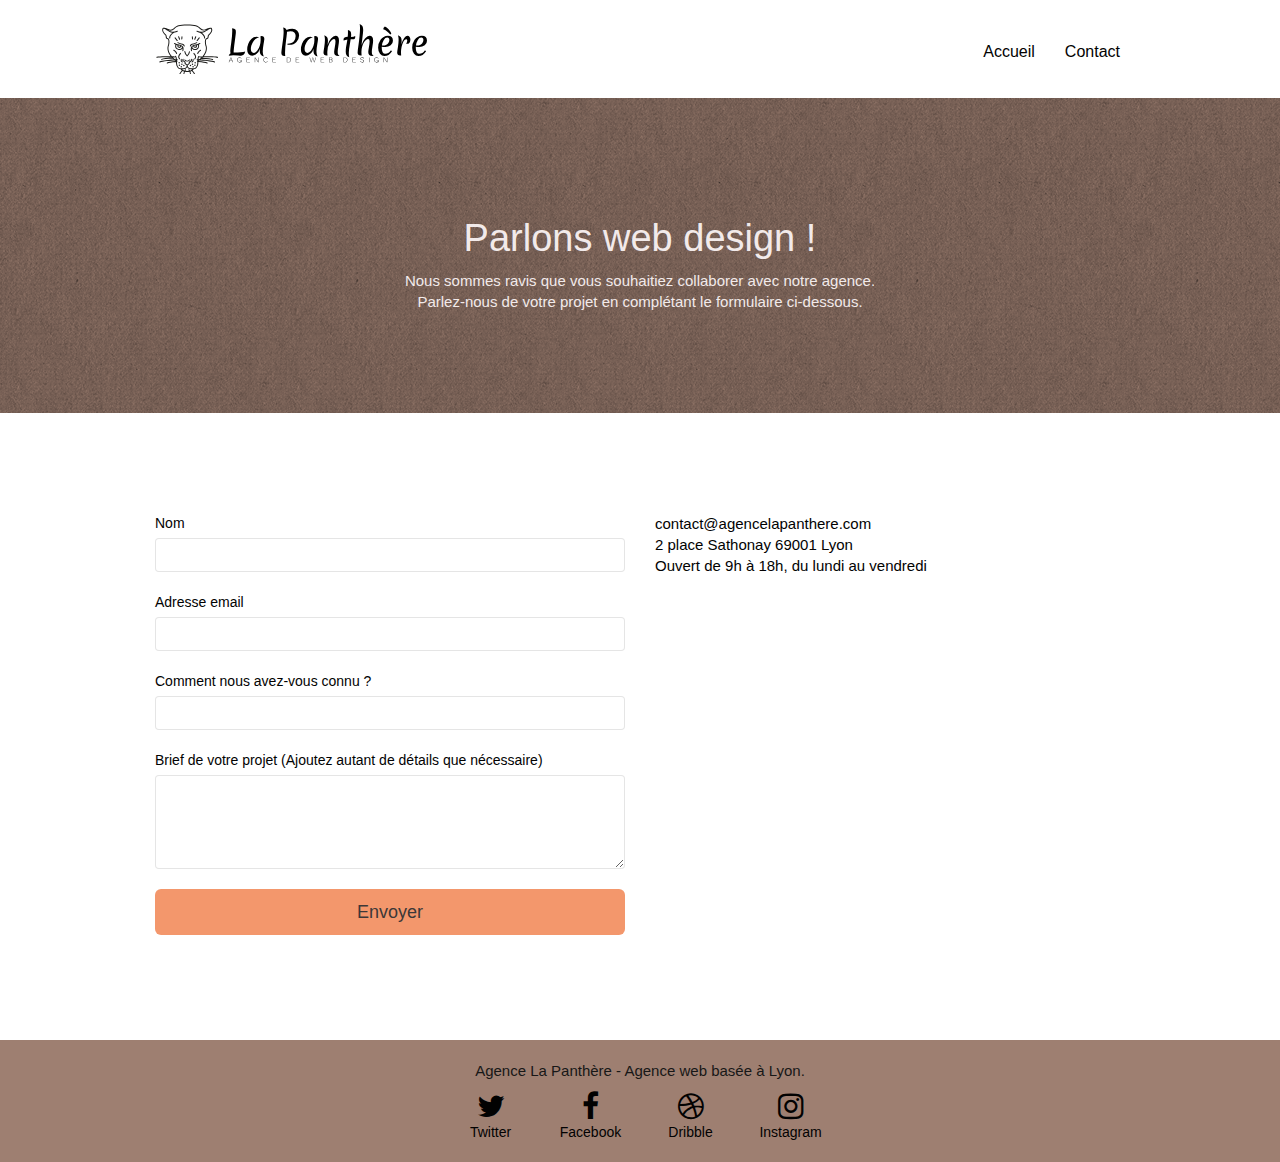
==== commit 789d374a: "new_maj_term" ====
--- a/contact.html
+++ b/contact.html
@@ -1,16 +1,16 @@
 <!doctype html>
-<html lang="Default">
+<html lang="fr">
 <head>
     <meta charset="utf-8">
-    <meta name="keywords" content="">
-    <meta name="description" content="">
+    <meta name="keywords" content="seo, google, site web, site internet, agence design paris, agence design, agence design,agence design,agence design,agence design,agence design,agence design,agence design,agence design">
+    <meta name="description" content="Contact la Panthère, grande agence de web design basée à Lyon, spécialisée en stratégie et illustration">
     <meta name="viewport" content="width=device-width, initial-scale=1.0, viewport-fit=cover">
     <link rel="shortcut icon" type="image/png" href="favicon.jpg">
     
-	<link rel="stylesheet" type="text/css" href="./css/bootstrap.min.css">
+	<link rel="stylesheet" type="text/css" href="./css/bootstrap.css">
 	<link rel="stylesheet" type="text/css" href="style.css">
-	<link rel="stylesheet" type="text/css" href="./css/font-awesome.min.css">
-	<link rel="stylesheet" type="text/css" href="./css/et-line.min.css">
+	<link rel="stylesheet" type="text/css" href="./css/font-awesome.css">
+	<link rel="stylesheet" type="text/css" href="./css/et-line.css">
 	
     
 	<script src="./js/jquery-2.1.0.min.js"></script>
@@ -18,149 +18,154 @@
 	<script src="./js/blocs.min.js"></script>
 	<script src="./js/jqBootstrapValidation.js"></script>
 	<script src="./js/formHandler.js"></script>
-    <title>page2</title>
+    <title>Contact</title>
 
     
 <!-- Analytics -->
  
+
 <!-- Analytics END -->
     
 </head>
+
 <body>
-<!-- Principal conteneur -->
-<div class="page-container">
-    
-<!-- bloc-0 -->
-<div class="bloc bgc-white l-bloc " id="bloc-0">
-	<div class="container bloc-sm">
-		<nav class="navbar row">
-			<div class="navbar-header">
-				<a class="navbar-brand" href="index.html"><img src="img/agence-la-panthere-monochrome.svg" alt="atlanta web design logo" height="40" /></a>
-				<button id="nav-toggle" type="button" class="ui-navbar-toggle navbar-toggle" data-toggle="collapse" data-target=".navbar-1">
-					<span class="sr-only">Toggle navigation</span><span class="icon-bar"></span><span class="icon-bar"></span><span class="icon-bar"></span>
-				</button>
+
+	<!-- Principal conteneur -->
+	<div class="page-container">
+		
+		<header>
+			<!-- bloc-0 -->
+			<div class="bloc bgc-white l-bloc " id="bloc-0">
+				<div class="container bloc-sm">
+					<nav class="navbar row">
+						<div class="navbar-header">
+							<a class="navbar-brand" href="index.html"><img src="img/agence-la-panthere-monochrome.svg" alt="logo agence la panthère" height="40" /></a>
+						</div>
+						<div class="collapse navbar-collapse navbar-1 special-dropdown-nav">
+							<ul class="site-navigation nav navbar-nav">
+								<li>
+									<a href="index.html">Accueil</a>
+								</li>
+								<li>
+									<a href="contact.html">Contact</a>
+								</li>
+							</ul>
+						</div>
+					</nav>
+				</div>
 			</div>
-			<div class="collapse navbar-collapse navbar-1 special-dropdown-nav">
-				<ul class="site-navigation nav navbar-nav">
-					<li>
-						<a href="index.html">Accueil</a>
-					</li>
-					<li>
-					</li>
-					<li>
-						<a href="page2.html">page2 &gt;</a>
-					</li>
-				</ul>
-			</div>
-		</nav>
-	</div>
-</div>
-<!-- bloc-0 END -->
+			<!-- bloc-0 END -->
+		</header>
 
-<!-- bloc-6 -->
-<div class="bloc bg-dots-bg bg-repeat bgc-atomic-tangerine d-bloc bloc-bg-texture texture-paper" id="bloc-6">
-	<div class="container bloc-lg">
-		<div class="row">
-			<div class="col-sm-12">
-				<h1 class="text-center hero-bloc-text tc-white">
-					Parlons web design !
-				</h1>
-				<p class="text-center mg-lg tc-white tight-width-whitespace">
-					Nous sommes ravis que vous souhaitiez collaborer avec notre agence.<br>
-					Parlez-nous de votre projet en complétant le formulaire ci-dessous.
-				</p>
-			</div>
-		</div>
-	</div>
-</div>
-<!-- bloc-6 END -->
+		<main>
+			<!-- bloc-6 -->
+			<section>
+				<div class="bloc bg-dots-bg bg-repeat bgc-atomic-tangerine d-bloc bloc-bg-texture texture-paper" id="bloc-6">
+					<div class="container bloc-lg">
+						<div class="col-sm-12">
+							<h1 class="text-center hero-bloc-text tc-white">
+								Parlons web design !
+							</h1>
+							<p class="text-center mg-lg tc-white tight-width-whitespace">
+								Nous sommes ravis que vous souhaitiez collaborer avec notre agence.<br>
+								Parlez-nous de votre projet en complétant le formulaire ci-dessous.
+							</p>
+						</div>
+					</div>
+				</div>
+			</section>
+			<!-- bloc-6 END -->
 
-<!-- bloc-7 -->
-<div class="bloc bgc-white l-bloc" id="bloc-7">
-	<div class="container bloc-lg">
-		<div class="row">
-			<div class="col-sm-6">
-				<form id="form_1" novalidate success-msg="Your message has been sent." fail-msg="Sorry it seems that our mail server is not responding, Sorry for the inconvenience!">
-					<div class="form-group">
-						<label>
-							Nom
-						</label>
-						<input id="name" class="form-control" required />
+			<!-- bloc-7 -->
+			<section>
+				<div class="bloc bgc-white l-bloc" id="bloc-7">
+					<div class="container bloc-lg">
+						<div class="row">
+							<div class="col-sm-6">
+								<form id="form_1" novalidate data-success-msg="Your message has been sent." data-fail-msg="Sorry it seems that our mail server is not responding, Sorry for the inconvenience!">
+									<div class="form-group">
+										<label>
+											Nom
+										</label>
+										<input id="name" class="form-control" required />
+									</div>
+									<div class="form-group">
+										<label>
+											Adresse email
+										</label>
+										<input id="email" class="form-control" type="email" required />
+									</div>
+									<div class="form-group">
+										<label>
+											Comment nous avez-vous connu ?
+										</label>
+										<input class="form-control" type="email" required id="input_504" />
+									</div>
+									<div class="form-group">
+										<label>
+											Brief de votre projet (Ajoutez autant de détails que nécessaire)<br>
+										</label><textarea id="message" class="form-control" rows="4" cols="50" required></textarea>
+									</div> 
+									<button class="bloc-button btn btn-lg btn-block btn-atomic-tangerine" type="submit">
+										Envoyer
+									</button>
+								</form>
+							</div>
+							<div class="col-sm-6">
+								<p>
+									contact@agencelapanthere.com<br>2 place Sathonay 69001 Lyon<br>Ouvert de 9h à 18h, du lundi au vendredi<br>
+								</p>
+							</div>
+						</div>
 					</div>
-					<div class="form-group">
-						<label>
-							Adresse email
-						</label>
-						<input id="email" class="form-control" type="email" required />
-					</div>
-					<div class="form-group">
-						<label>
-							Comment nous avez-vous connu ?
-						</label>
-						<input class="form-control" type="email" required id="input_504" />
-					</div>
-					<div class="form-group">
-						<label>
-							Brief de votre projet (Ajoutez autant de détails que nécessaire)<br>
-						</label><textarea id="message" class="form-control" rows="4" cols="50" required></textarea>
-					</div> 
-					<button class="bloc-button btn btn-lg btn-block cta-hero btn-atomic-tangerine" type="submit">
-						Envoyer
-					</button>
-				</form>
-			</div>
-			<div class="col-sm-6">
-				<p>
-					contact@agencelapanthere.com<br>2 place Sathonay 69001 Lyon<br>Ouvert de 9h à 18h, du lundi au vendredi<br>
-				</p>
-			</div>
-		</div>
-	</div>
-</div>
-<!-- bloc-7 END -->
+				</div>
+			</section>
+			<!-- bloc-7 END -->
 
-<!-- ScrollToTop Button -->
-<a class="bloc-button btn btn-d scrollToTop" onclick="scrollToTarget('1')"><span class="fa fa-chevron-up"></span></a>
-<!-- ScrollToTop Button END-->
+			<!-- ScrollToTop Button -->
+			<a class="bloc-button btn btn-d scrollToTop" onclick="scrollToTarget('1')"><span class="fa fa-chevron-up"></span></a>
+			<!-- ScrollToTop Button END-->
+		</main>
 
 
-<!-- Footer - bloc-8 -->
-<div class="bloc bgc-atomic-tangerine d-bloc" id="bloc-8">
-	<div class="container bloc-sm">
-		<div class="row">
-			<div class="col-sm-12">
-				<p class="text-center white">
-					Agence La Panthère - Agence web basée à Lyon.<br>
-				</p>
-				<div class="row row-no-gutters social">
-					<div class="col-sm-3">
-						<div class="text-center">
-							<a class="social" href="index.html"><span class="fa fa-twitter icon-md"></span></a>
-						</div>
-					</div>
-					<div class="col-sm-3">
-						<div class="text-center">
-							<a class="social" href="index.html"><span class="fa fa-facebook icon-md"></span></a>
-						</div>
-					</div>
-					<div class="col-sm-3">
-						<div class="text-center">
-							<a class="social" href="index.html"><span class="fa fa-dribbble icon-md"></span></a>
-						</div>
-					</div>
-					<div class="col-sm-3">
-						<div class="text-center">
-							<a class="social" href="index.html"><span class="fa fa-instagram icon-md"></span></a>
+		<footer>
+			<div class="bloc bgc-atomic-tangerine d-bloc" id="bloc-8">
+				<div class="container bloc-sm">
+					<div class="row">
+						<div class="col-sm-12">
+							<p class="text-center white">
+								Agence La Panthère - Agence web basée à Lyon.<br>
+							</p>
+							<div class="row row-no-gutters social">
+								<div class="col-sm-3">
+									<div class="text-center">
+										<a class="social" href="index.html"><span class="fa fa-twitter icon-md"></span>Twitter</a>
+									</div>
+								</div>
+								<div class="col-sm-3">
+									<div class="text-center">
+										<a class="social" href="index.html"><span class="fa fa-facebook icon-md"></span>Facebook</a>
+									</div>
+								</div>
+								<div class="col-sm-3">
+									<div class="text-center">
+										<a class="social" href="index.html"><span class="fa fa-dribbble icon-md"></span>Dribble</a>
+									</div>
+								</div>
+								<div class="col-sm-3">
+									<div class="text-center">
+										<a class="social" href="index.html"><span class="fa fa-instagram icon-md"></span>Instagram</a>
+									</div>
+								</div>
+							</div>
 						</div>
 					</div>
 				</div>
 			</div>
-		</div>
+		</footer>
+		<!-- Footer - bloc-8 END -->
+
 	</div>
-</div>
-<!-- Footer - bloc-8 END -->
-
-</div>
 <!-- Principal conteneur END -->
     
 
--- a/style.css
+++ b/style.css
@@ -25,6 +25,11 @@
     width: 100%;
     z-index: 100000;
     background: #FFFFFF url("img/pageload-spinner.gif") no-repeat center center;
+}
+
+header img
+{
+    height: 50px;
 }
 
 .bloc {
@@ -39,9 +44,19 @@
     position: relative;
 }
 
+.col-xs-12
+{
+    padding: 0 30px 0 30px;
+}
+
+.col-sm-12 img
+{
+ width: 180px;
+}
+
 .bloc .container {
-    padding-left: 0;
-    padding-right: 0;
+    padding-left: 15px;
+    padding-right: 15px;
 }
 
 .bloc-lg {
@@ -97,60 +112,6 @@
 
 .b-parallax {
     background-attachment: fixed;
-}
-
-.d-bloc {
-    color: rgba(255, 255, 255, .7);
-}
-
-.d-bloc button:hover {
-    color: rgba(255, 255, 255, .9);
-}
-
-.d-bloc .icon-round,
-.d-bloc .icon-square,
-.d-bloc .icon-rounded,
-.d-bloc .icon-semi-rounded-a,
-.d-bloc .icon-semi-rounded-b {
-    border-color: rgba(255, 255, 255, .9);
-}
-
-.d-bloc .divider-h span {
-    border-color: rgba(255, 255, 255, .2);
-}
-
-.d-bloc .a-btn,
-.d-bloc .navbar a,
-.d-bloc .navbar-brand,
-.d-bloc a .icon-sm,
-.d-bloc a .icon-md,
-.d-bloc a .icon-lg,
-.d-bloc a .icon-xl,
-.d-bloc h1 a,
-.d-bloc h2 a,
-.d-bloc h3 a,
-.d-bloc h4 a,
-.d-bloc h5 a,
-.d-bloc h6 a,
-.d-bloc p a {
-    color: rgba(255, 255, 255, .6);
-}
-
-.d-bloc .a-btn:hover,
-.d-bloc .navbar a:hover,
-.d-bloc .navbar-brand:hover,
-.d-bloc a:hover .icon-sm,
-.d-bloc a:hover .icon-md,
-.d-bloc a:hover .icon-lg,
-.d-bloc a:hover .icon-xl,
-.d-bloc h1 a:hover,
-.d-bloc h2 a:hover,
-.d-bloc h3 a:hover,
-.d-bloc h4 a:hover,
-.d-bloc h5 a:hover,
-.d-bloc h6 a:hover,
-.d-bloc p a:hover {
-    color: rgba(255, 255, 255, 1);
 }
 
 .d-bloc .navbar-toggle .icon-bar {
@@ -273,14 +234,14 @@
 }
 
 .row-no-gutters {
+    display: flex;
     margin-right: 0;
     margin-left: 0;
 }
 
 .row.row-no-gutters > [class^="col-"],
 .row.row-no-gutters > [class*=" col-"] {
-    padding-right: 0;
-    padding-left: 0;
+    padding-left: 16px;
 }
 
 #bloc-1-hero h1 {
@@ -437,7 +398,7 @@
 
 .mg-md {
     margin-top: 10px;
-    margin-bottom: 20px;
+    margin-bottom: 45px;
 }
 
 .mg-lg {
@@ -651,7 +612,7 @@
 a {
     font-family: "helvetica";
     font-weight: 400;
-    color: #575757!important;
+    color: #020202!important;
 }
 
 .container {
@@ -677,11 +638,11 @@
 }
 
 p {
-    font-size: 11px;
+    font-size: 15px;
 }
 
 .tight-width-whitespace {
-    max-width: 600px;
+    max-width: 617px;
     margin: auto auto auto auto;
 }
 
@@ -694,7 +655,7 @@
     margin-top: 22px;
     color: #FFFFFF!important;
     text-transform: uppercase;
-    padding: 12px 28px 12px 28px;
+
     font-size: 16px;
     font-weight: 700;
 }
@@ -702,6 +663,11 @@
 .social {
     max-width: 400px;
     margin: auto auto auto auto;
+}
+
+.bgc-white h2
+{
+    padding: 0% 19%;
 }
 
 h2 {
@@ -736,7 +702,11 @@
 }
 
 .white {
-    color: #FFFFFF!important;
+    color: #171717!important;
+}
+
+.whitee {
+    color: #f4f0f0!important;
 }
 
 .portfolio-thumb {
@@ -748,13 +718,20 @@
     margin-top: 50px;
 }
 
+.form-group
+{
+    display: flex;
+    flex-direction: column;
+    margin-bottom: 20px;
+}
+
 .avatar {
     box-shadow: 0px 4px 9px rgba(0, 0, 0, 0.3);
 }
 
 .black-background {
-    background-color: rgba(165, 147, 99, 0.7);
-    padding: 40px 40px 40px 40px;
+    background-color:rgba(47, 42, 26, 0.87);
+    padding: 40px 0 40px 0;
 }
 
 .bold-link {
@@ -766,26 +743,24 @@
     background-color: #FFFFFF;
 }
 
-.bgc-dark-slate-blue {
-    background-color: #364577;
-}
+
 
 .bgc-atomic-tangerine {
-    background-color: #F3976C;
+    background-color: #9e7f71;
 }
 
 .tc-white {
-    color: #F3976C!important;
+    color: #f2eaea!important;
 }
 
 .btn-atomic-tangerine {
     background: #F3976C;
-    color: #FFFFFF!important;
+    color: #3c3838!important;
 }
 
 .btn-atomic-tangerine:hover {
     background: #c27956!important;
-    color: #FFFFFF!important;
+    color: #3c3838!important;
 }
 
 .ltc-white {
@@ -818,12 +793,13 @@
 }
 
 .bg-banniere {
-    background-image: url("img/agence-la-panthere.jpg");
+    background-image: url("img/agence-la-panthere-red.jpg");
 }
 
 .bg-presentation {
-    background-image: url("img/image-de-presentation.bmp");
-}
+    background-image: url("img/image-de-presentation-red.jpg");
+}
+
 
 @media (max-width: 1024px) {
     .bloc {
@@ -848,13 +824,13 @@
     }
 }
 
-@media only screen and (min-device-width: 768px) and (max-device-width: 1024px) and (orientation: landscape) {
+@media only screen and (min-width: 768px) and (max-width: 1024px) and (orientation: landscape) {
     .b-parallax {
         background-attachment: scroll;
     }
 }
 
-@media only screen and (min-device-width: 1024px) and (max-device-width: 1366px) and (-webkit-min-device-pixel-ratio: 1.5) {
+@media only screen and (min-width: 1024px) and (max-width: 1366px) and (-webkit-min-device-pixel-ratio: 1.5) {
     .b-parallax {
         background-attachment: scroll;
     }
@@ -872,24 +848,25 @@
         overflow-x: hidden;
         position: relative;
     }
-    .bloc {
-        padding-left: constant(safe-area-inset-left);
-        padding-right: constant(safe-area-inset-right);
-    }
+    
     .bloc-group,
     .bloc-group .bloc {
         display: block;
         width: 100%;
     }
-    .bloc-fill-screen .fill-bloc-top-edge,
-    .bloc-fill-screen .fill-bloc-bottom-edge {
-        padding: 0 20px;
-        padding-left: constant(safe-area-inset-left);
-        padding-right: constant(safe-area-inset-right);
-    }
+    
 }
 
 @media (max-width: 767px) {
+
+    .black-background {
+        margin: 0 20px 0;
+    }
+
+    p {
+        font-size: 23px;
+    }
+
     .page-container {
         overflow-x: hidden;
         position: relative;
@@ -930,6 +907,7 @@
         text-align: left;
         padding-left: 15px;
         width: 100%;
+        
     }
     .nav > li:hover {
         background: rgba(0, 0, 0, .08);
--- a/css/et-line.css
+++ b/css/et-line.css
@@ -0,0 +1,519 @@
+@font-face {
+    font-family: et-line;
+    src: url(../fonts/et-line.eot);
+    src: url(../fonts/et-line.eot?#iefix) format('embedded-opentype'), url(../fonts/et-line.woff) format('woff'), url(../fonts/et-line.ttf) format('truetype'), url(../fonts/et-line.svg#et-line) format('svg');
+    font-weight: 400;
+    font-style: normal
+}
+
+.et-icon-adjustments,
+.et-icon-alarmclock,
+.et-icon-anchor,
+.et-icon-aperture,
+.et-icon-attachment,
+.et-icon-bargraph,
+.et-icon-basket,
+.et-icon-beaker,
+.et-icon-bike,
+.et-icon-book-open,
+.et-icon-briefcase,
+.et-icon-browser,
+.et-icon-calendar,
+.et-icon-camera,
+.et-icon-caution,
+.et-icon-chat,
+.et-icon-circle-compass,
+.et-icon-clipboard,
+.et-icon-clock,
+.et-icon-cloud,
+.et-icon-compass,
+.et-icon-desktop,
+.et-icon-dial,
+.et-icon-document,
+.et-icon-documents,
+.et-icon-download,
+.et-icon-dribbble,
+.et-icon-edit,
+.et-icon-envelope,
+.et-icon-expand,
+.et-icon-facebook,
+.et-icon-flag,
+.et-icon-focus,
+.et-icon-gears,
+.et-icon-genius,
+.et-icon-gift,
+.et-icon-global,
+.et-icon-globe,
+.et-icon-googleplus,
+.et-icon-grid,
+.et-icon-happy,
+.et-icon-hazardous,
+.et-icon-heart,
+.et-icon-hotairballoon,
+.et-icon-hourglass,
+.et-icon-key,
+.et-icon-laptop,
+.et-icon-layers,
+.et-icon-lifesaver,
+.et-icon-lightbulb,
+.et-icon-linegraph,
+.et-icon-linkedin,
+.et-icon-lock,
+.et-icon-magnifying-glass,
+.et-icon-map,
+.et-icon-map-pin,
+.et-icon-megaphone,
+.et-icon-mic,
+.et-icon-mobile,
+.et-icon-newspaper,
+.et-icon-notebook,
+.et-icon-paintbrush,
+.et-icon-paperclip,
+.et-icon-pencil,
+.et-icon-phone,
+.et-icon-picture,
+.et-icon-pictures,
+.et-icon-piechart,
+.et-icon-presentation,
+.et-icon-pricetags,
+.et-icon-printer,
+.et-icon-profile-female,
+.et-icon-profile-male,
+.et-icon-puzzle,
+.et-icon-quote,
+.et-icon-recycle,
+.et-icon-refresh,
+.et-icon-ribbon,
+.et-icon-rss,
+.et-icon-sad,
+.et-icon-scissors,
+.et-icon-scope,
+.et-icon-search,
+.et-icon-shield,
+.et-icon-speedometer,
+.et-icon-strategy,
+.et-icon-streetsign,
+.et-icon-tablet,
+.et-icon-target,
+.et-icon-telescope,
+.et-icon-toolbox,
+.et-icon-tools,
+.et-icon-tools-2,
+.et-icon-trophy,
+.et-icon-tumblr,
+.et-icon-twitter,
+.et-icon-upload,
+.et-icon-video,
+.et-icon-wallet,
+.et-icon-wine {
+    font-family: et-line;
+    speak: none;
+    font-style: normal;
+    font-weight: 400;
+    font-variant: normal;
+    text-transform: none;
+    line-height: 1;
+    -webkit-font-smoothing: antialiased;
+    -moz-osx-font-smoothing: grayscale;
+    display: inline-block
+}
+
+.et-icon-mobile:before {
+    content: "\e000"
+}
+
+.et-icon-laptop:before {
+    content: "\e001"
+}
+
+.et-icon-desktop:before {
+    content: "\e002"
+}
+
+.et-icon-tablet:before {
+    content: "\e003"
+}
+
+.et-icon-phone:before {
+    content: "\e004"
+}
+
+.et-icon-document:before {
+    content: "\e005"
+}
+
+.et-icon-documents:before {
+    content: "\e006"
+}
+
+.et-icon-search:before {
+    content: "\e007"
+}
+
+.et-icon-clipboard:before {
+    content: "\e008"
+}
+
+.et-icon-newspaper:before {
+    content: "\e009"
+}
+
+.et-icon-notebook:before {
+    content: "\e00a"
+}
+
+.et-icon-book-open:before {
+    content: "\e00b"
+}
+
+.et-icon-browser:before {
+    content: "\e00c"
+}
+
+.et-icon-calendar:before {
+    content: "\e00d"
+}
+
+.et-icon-presentation:before {
+    content: "\e00e"
+}
+
+.et-icon-picture:before {
+    content: "\e00f"
+}
+
+.et-icon-pictures:before {
+    content: "\e010"
+}
+
+.et-icon-video:before {
+    content: "\e011"
+}
+
+.et-icon-camera:before {
+    content: "\e012"
+}
+
+.et-icon-printer:before {
+    content: "\e013"
+}
+
+.et-icon-toolbox:before {
+    content: "\e014"
+}
+
+.et-icon-briefcase:before {
+    content: "\e015"
+}
+
+.et-icon-wallet:before {
+    content: "\e016"
+}
+
+.et-icon-gift:before {
+    content: "\e017"
+}
+
+.et-icon-bargraph:before {
+    content: "\e018"
+}
+
+.et-icon-grid:before {
+    content: "\e019"
+}
+
+.et-icon-expand:before {
+    content: "\e01a"
+}
+
+.et-icon-focus:before {
+    content: "\e01b"
+}
+
+.et-icon-edit:before {
+    content: "\e01c"
+}
+
+.et-icon-adjustments:before {
+    content: "\e01d"
+}
+
+.et-icon-ribbon:before {
+    content: "\e01e"
+}
+
+.et-icon-hourglass:before {
+    content: "\e01f"
+}
+
+.et-icon-lock:before {
+    content: "\e020"
+}
+
+.et-icon-megaphone:before {
+    content: "\e021"
+}
+
+.et-icon-shield:before {
+    content: "\e022"
+}
+
+.et-icon-trophy:before {
+    content: "\e023"
+}
+
+.et-icon-flag:before {
+    content: "\e024"
+}
+
+.et-icon-map:before {
+    content: "\e025"
+}
+
+.et-icon-puzzle:before {
+    content: "\e026"
+}
+
+.et-icon-basket:before {
+    content: "\e027"
+}
+
+.et-icon-envelope:before {
+    content: "\e028"
+}
+
+.et-icon-streetsign:before {
+    content: "\e029"
+}
+
+.et-icon-telescope:before {
+    content: "\e02a"
+}
+
+.et-icon-gears:before {
+    content: "\e02b"
+}
+
+.et-icon-key:before {
+    content: "\e02c"
+}
+
+.et-icon-paperclip:before {
+    content: "\e02d"
+}
+
+.et-icon-attachment:before {
+    content: "\e02e"
+}
+
+.et-icon-pricetags:before {
+    content: "\e02f"
+}
+
+.et-icon-lightbulb:before {
+    content: "\e030"
+}
+
+.et-icon-layers:before {
+    content: "\e031"
+}
+
+.et-icon-pencil:before {
+    content: "\e032"
+}
+
+.et-icon-tools:before {
+    content: "\e033"
+}
+
+.et-icon-tools-2:before {
+    content: "\e034"
+}
+
+.et-icon-scissors:before {
+    content: "\e035"
+}
+
+.et-icon-paintbrush:before {
+    content: "\e036"
+}
+
+.et-icon-magnifying-glass:before {
+    content: "\e037"
+}
+
+.et-icon-circle-compass:before {
+    content: "\e038"
+}
+
+.et-icon-linegraph:before {
+    content: "\e039"
+}
+
+.et-icon-mic:before {
+    content: "\e03a"
+}
+
+.et-icon-strategy:before {
+    content: "\e03b"
+}
+
+.et-icon-beaker:before {
+    content: "\e03c"
+}
+
+.et-icon-caution:before {
+    content: "\e03d"
+}
+
+.et-icon-recycle:before {
+    content: "\e03e"
+}
+
+.et-icon-anchor:before {
+    content: "\e03f"
+}
+
+.et-icon-profile-male:before {
+    content: "\e040"
+}
+
+.et-icon-profile-female:before {
+    content: "\e041"
+}
+
+.et-icon-bike:before {
+    content: "\e042"
+}
+
+.et-icon-wine:before {
+    content: "\e043"
+}
+
+.et-icon-hotairballoon:before {
+    content: "\e044"
+}
+
+.et-icon-globe:before {
+    content: "\e045"
+}
+
+.et-icon-genius:before {
+    content: "\e046"
+}
+
+.et-icon-map-pin:before {
+    content: "\e047"
+}
+
+.et-icon-dial:before {
+    content: "\e048"
+}
+
+.et-icon-chat:before {
+    content: "\e049"
+}
+
+.et-icon-heart:before {
+    content: "\e04a"
+}
+
+.et-icon-cloud:before {
+    content: "\e04b"
+}
+
+.et-icon-upload:before {
+    content: "\e04c"
+}
+
+.et-icon-download:before {
+    content: "\e04d"
+}
+
+.et-icon-target:before {
+    content: "\e04e"
+}
+
+.et-icon-hazardous:before {
+    content: "\e04f"
+}
+
+.et-icon-piechart:before {
+    content: "\e050"
+}
+
+.et-icon-speedometer:before {
+    content: "\e051"
+}
+
+.et-icon-global:before {
+    content: "\e052"
+}
+
+.et-icon-compass:before {
+    content: "\e053"
+}
+
+.et-icon-lifesaver:before {
+    content: "\e054"
+}
+
+.et-icon-clock:before {
+    content: "\e055"
+}
+
+.et-icon-aperture:before {
+    content: "\e056"
+}
+
+.et-icon-quote:before {
+    content: "\e057"
+}
+
+.et-icon-scope:before {
+    content: "\e058"
+}
+
+.et-icon-alarmclock:before {
+    content: "\e059"
+}
+
+.et-icon-refresh:before {
+    content: "\e05a"
+}
+
+.et-icon-happy:before {
+    content: "\e05b"
+}
+
+.et-icon-sad:before {
+    content: "\e05c"
+}
+
+.et-icon-facebook:before {
+    content: "\e05d"
+}
+
+.et-icon-twitter:before {
+    content: "\e05e"
+}
+
+.et-icon-googleplus:before {
+    content: "\e05f"
+}
+
+.et-icon-rss:before {
+    content: "\e060"
+}
+
+.et-icon-tumblr:before {
+    content: "\e061"
+}
+
+.et-icon-linkedin:before {
+    content: "\e062"
+}
+
+.et-icon-dribbble:before {
+    content: "\e063"
+}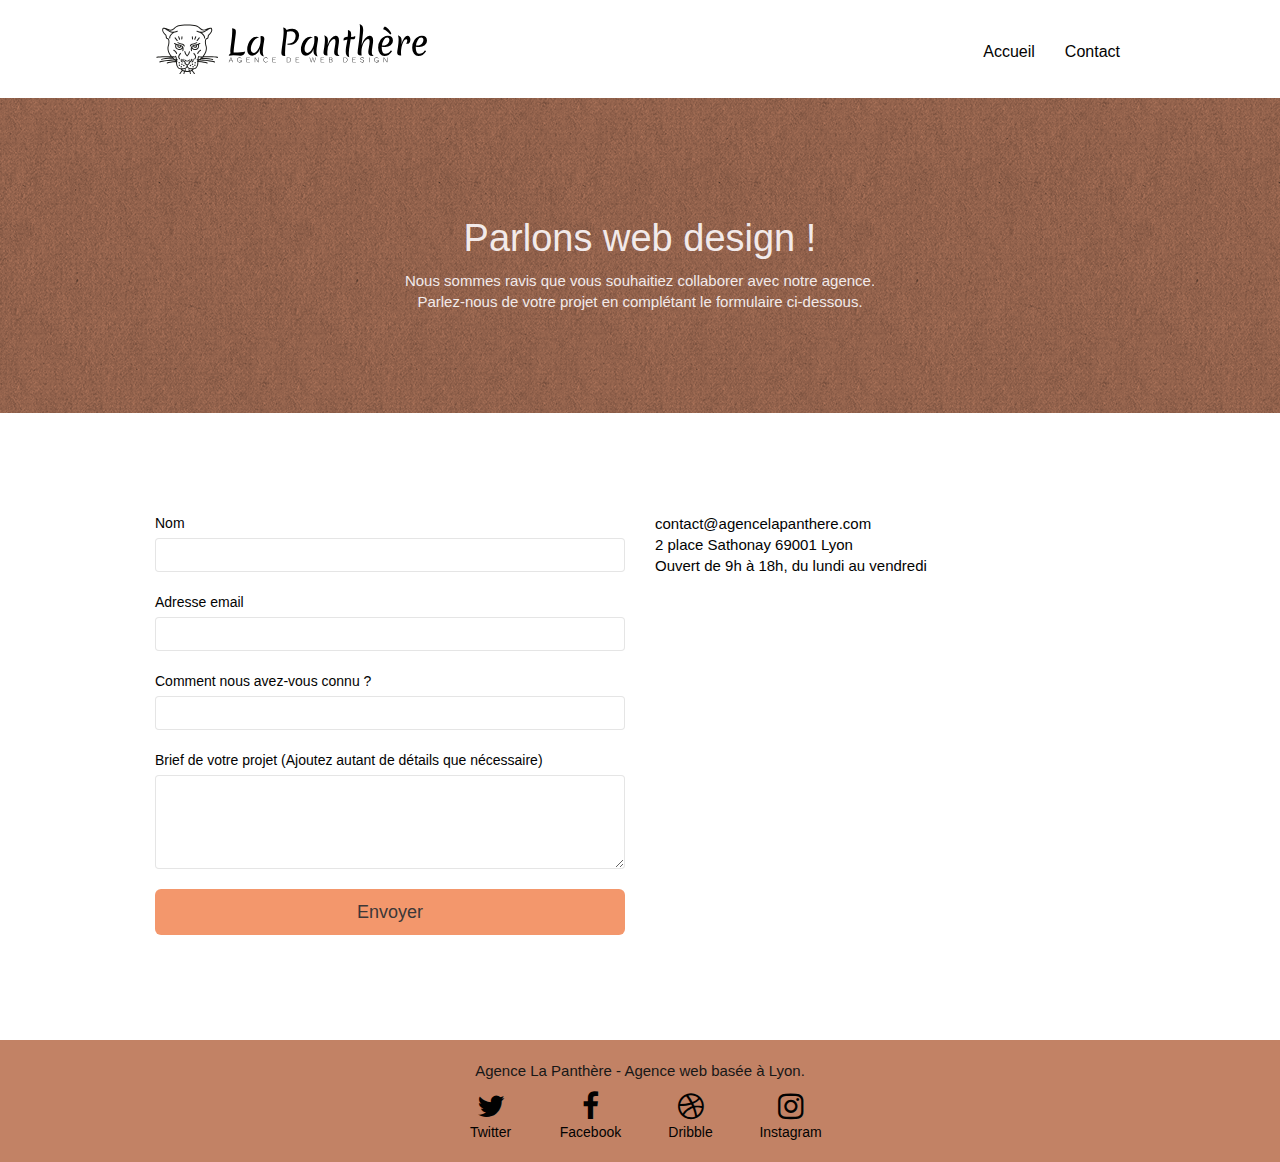
==== commit 0de2794a: "color_ban" ====
--- a/contact.html
+++ b/contact.html
@@ -11,30 +11,19 @@
 	<link rel="stylesheet" type="text/css" href="style.css">
 	<link rel="stylesheet" type="text/css" href="./css/font-awesome.css">
 	<link rel="stylesheet" type="text/css" href="./css/et-line.css">
-	
     
 	<script src="./js/jquery-2.1.0.min.js"></script>
 	<script src="./js/bootstrap.min.js"></script>
 	<script src="./js/blocs.min.js"></script>
 	<script src="./js/jqBootstrapValidation.js"></script>
 	<script src="./js/formHandler.js"></script>
-    <title>Contact</title>
-
-    
-<!-- Analytics -->
- 
-
-<!-- Analytics END -->
-    
+    <title>Contactez la Meilleure Agence de WebDesign a Lyon! - La Panthère</title>
 </head>
 
 <body>
-
-	<!-- Principal conteneur -->
 	<div class="page-container">
 		
 		<header>
-			<!-- bloc-0 -->
 			<div class="bloc bgc-white l-bloc " id="bloc-0">
 				<div class="container bloc-sm">
 					<nav class="navbar row">
@@ -54,79 +43,66 @@
 					</nav>
 				</div>
 			</div>
-			<!-- bloc-0 END -->
 		</header>
 
 		<main>
-			<!-- bloc-6 -->
-			<section>
-				<div class="bloc bg-dots-bg bg-repeat bgc-atomic-tangerine d-bloc bloc-bg-texture texture-paper" id="bloc-6">
-					<div class="container bloc-lg">
-						<div class="col-sm-12">
-							<h1 class="text-center hero-bloc-text tc-white">
-								Parlons web design !
-							</h1>
-							<p class="text-center mg-lg tc-white tight-width-whitespace">
-								Nous sommes ravis que vous souhaitiez collaborer avec notre agence.<br>
-								Parlez-nous de votre projet en complétant le formulaire ci-dessous.
+			<div class="bloc bg-dots-bg bg-repeat bgc-atomic-tangerine d-bloc bloc-bg-texture texture-paper" id="bloc-6">
+				<div class="container bloc-lg">
+					<div class="col-sm-12">
+						<h1 class="text-center hero-bloc-text tc-white">
+							Parlons web design !
+						</h1>
+						<p class="text-center mg-lg tc-white tight-width-whitespace">
+							Nous sommes ravis que vous souhaitiez collaborer avec notre agence.<br>
+							Parlez-nous de votre projet en complétant le formulaire ci-dessous.
+						</p>
+					</div>
+				</div>
+			</div>
+
+			<div class="bloc bgc-white l-bloc" id="bloc-7">
+				<div class="container bloc-lg">
+					<div class="row">
+						<div class="col-sm-6">
+							<form id="form_1" novalidate data-success-msg="Your message has been sent." data-fail-msg="Sorry it seems that our mail server is not responding, Sorry for the inconvenience!">
+								<div class="form-group">
+									<label>
+										Nom
+									</label>
+									<input id="name" class="form-control" required />
+								</div>
+								<div class="form-group">
+									<label>
+										Adresse email
+									</label>
+									<input id="email" class="form-control" type="email" required />
+								</div>
+								<div class="form-group">
+									<label>
+										Comment nous avez-vous connu ?
+									</label>
+									<input class="form-control" type="email" required id="input_504" />
+								</div>
+								<div class="form-group">
+									<label>
+										Brief de votre projet (Ajoutez autant de détails que nécessaire)<br>
+									</label><textarea id="message" class="form-control" rows="4" cols="50" required></textarea>
+								</div> 
+								<button class="bloc-button btn btn-lg btn-block btn-atomic-tangerine" type="submit">
+									Envoyer
+								</button>
+							</form>
+						</div>
+						<div class="col-sm-6">
+							<p>
+								contact@agencelapanthere.com<br>2 place Sathonay 69001 Lyon<br>Ouvert de 9h à 18h, du lundi au vendredi<br>
 							</p>
 						</div>
 					</div>
 				</div>
-			</section>
-			<!-- bloc-6 END -->
-
-			<!-- bloc-7 -->
-			<section>
-				<div class="bloc bgc-white l-bloc" id="bloc-7">
-					<div class="container bloc-lg">
-						<div class="row">
-							<div class="col-sm-6">
-								<form id="form_1" novalidate data-success-msg="Your message has been sent." data-fail-msg="Sorry it seems that our mail server is not responding, Sorry for the inconvenience!">
-									<div class="form-group">
-										<label>
-											Nom
-										</label>
-										<input id="name" class="form-control" required />
-									</div>
-									<div class="form-group">
-										<label>
-											Adresse email
-										</label>
-										<input id="email" class="form-control" type="email" required />
-									</div>
-									<div class="form-group">
-										<label>
-											Comment nous avez-vous connu ?
-										</label>
-										<input class="form-control" type="email" required id="input_504" />
-									</div>
-									<div class="form-group">
-										<label>
-											Brief de votre projet (Ajoutez autant de détails que nécessaire)<br>
-										</label><textarea id="message" class="form-control" rows="4" cols="50" required></textarea>
-									</div> 
-									<button class="bloc-button btn btn-lg btn-block btn-atomic-tangerine" type="submit">
-										Envoyer
-									</button>
-								</form>
-							</div>
-							<div class="col-sm-6">
-								<p>
-									contact@agencelapanthere.com<br>2 place Sathonay 69001 Lyon<br>Ouvert de 9h à 18h, du lundi au vendredi<br>
-								</p>
-							</div>
-						</div>
-					</div>
-				</div>
-			</section>
-			<!-- bloc-7 END -->
-
-			<!-- ScrollToTop Button -->
+			</div>
 			<a class="bloc-button btn btn-d scrollToTop" onclick="scrollToTarget('1')"><span class="fa fa-chevron-up"></span></a>
-			<!-- ScrollToTop Button END-->
 		</main>
-
 
 		<footer>
 			<div class="bloc bgc-atomic-tangerine d-bloc" id="bloc-8">
@@ -163,11 +139,6 @@
 				</div>
 			</div>
 		</footer>
-		<!-- Footer - bloc-8 END -->
-
 	</div>
-<!-- Principal conteneur END -->
-    
-
 </body>
 </html>
--- a/style.css
+++ b/style.css
@@ -6,18 +6,15 @@
     -webkit-font-smoothing: antialiased;
     -moz-osx-font-smoothing: grayscale;
 }
-
 a,
 button {
     transition: all .3s ease-in-out;
     outline: none!important;
 }
-
 a:hover {
     text-decoration: none;
     cursor: pointer;
 }
-
 #page-loading-blocs-notifaction {
     position: fixed;
     top: 0;
@@ -26,12 +23,10 @@
     z-index: 100000;
     background: #FFFFFF url("img/pageload-spinner.gif") no-repeat center center;
 }
-
 header img
 {
     height: 50px;
 }
-
 .bloc {
     width: 100%;
     clear: both;
@@ -43,7 +38,6 @@
     background-size: cover;
     position: relative;
 }
-
 .col-xs-12
 {
     padding: 0 30px 0 30px;
@@ -53,24 +47,19 @@
 {
  width: 180px;
 }
-
 .bloc .container {
     padding-left: 15px;
     padding-right: 15px;
 }
-
 .bloc-lg {
     padding: 100px 50px;
 }
-
 .bloc-md {
     padding: 50px;
 }
-
 .bloc-sm {
     padding: 20px 50px;
 }
-
 .bg-center,
 .bg-l-edge,
 .bg-r-edge,
@@ -86,15 +75,12 @@
     -o-background-size: auto!important;
     background-size: auto!important;
 }
-
 .bg-repeat {
     background: repeat;
 }
-
 .bg-t-edge {
     background: top no-repeat;
 }
-
 .bloc-bg-texture::before {
     content: "";
     background-size: 2px 2px;
@@ -104,38 +90,30 @@
     left: 0;
     right: 0;
 }
-
 .texture-paper::before {
     background: url("img/texture-paper.png");
     background-size: 280px 280px;
 }
-
 .b-parallax {
     background-attachment: fixed;
 }
-
 .d-bloc .navbar-toggle .icon-bar {
     background: rgba(255, 255, 255, 1);
 }
-
 .d-bloc .btn-wire,
 .d-bloc .btn-wire:hover {
     color: rgba(255, 255, 255, 1);
     border-color: rgba(255, 255, 255, 1);
 }
-
 .d-bloc .panel {
     color: rgba(0, 0, 0, .5);
 }
-
 .d-bloc .panel button:hover {
     color: rgba(0, 0, 0, .7);
 }
-
 .d-bloc .panel icon {
     border-color: rgba(0, 0, 0, .7);
 }
-
 .d-bloc .panel .divider-h span {
     border-color: rgba(0, 0, 0, .1);
 }
@@ -746,7 +724,7 @@
 
 
 .bgc-atomic-tangerine {
-    background-color: #9e7f71;
+    background-color: #c28265;
 }
 
 .tc-white {
